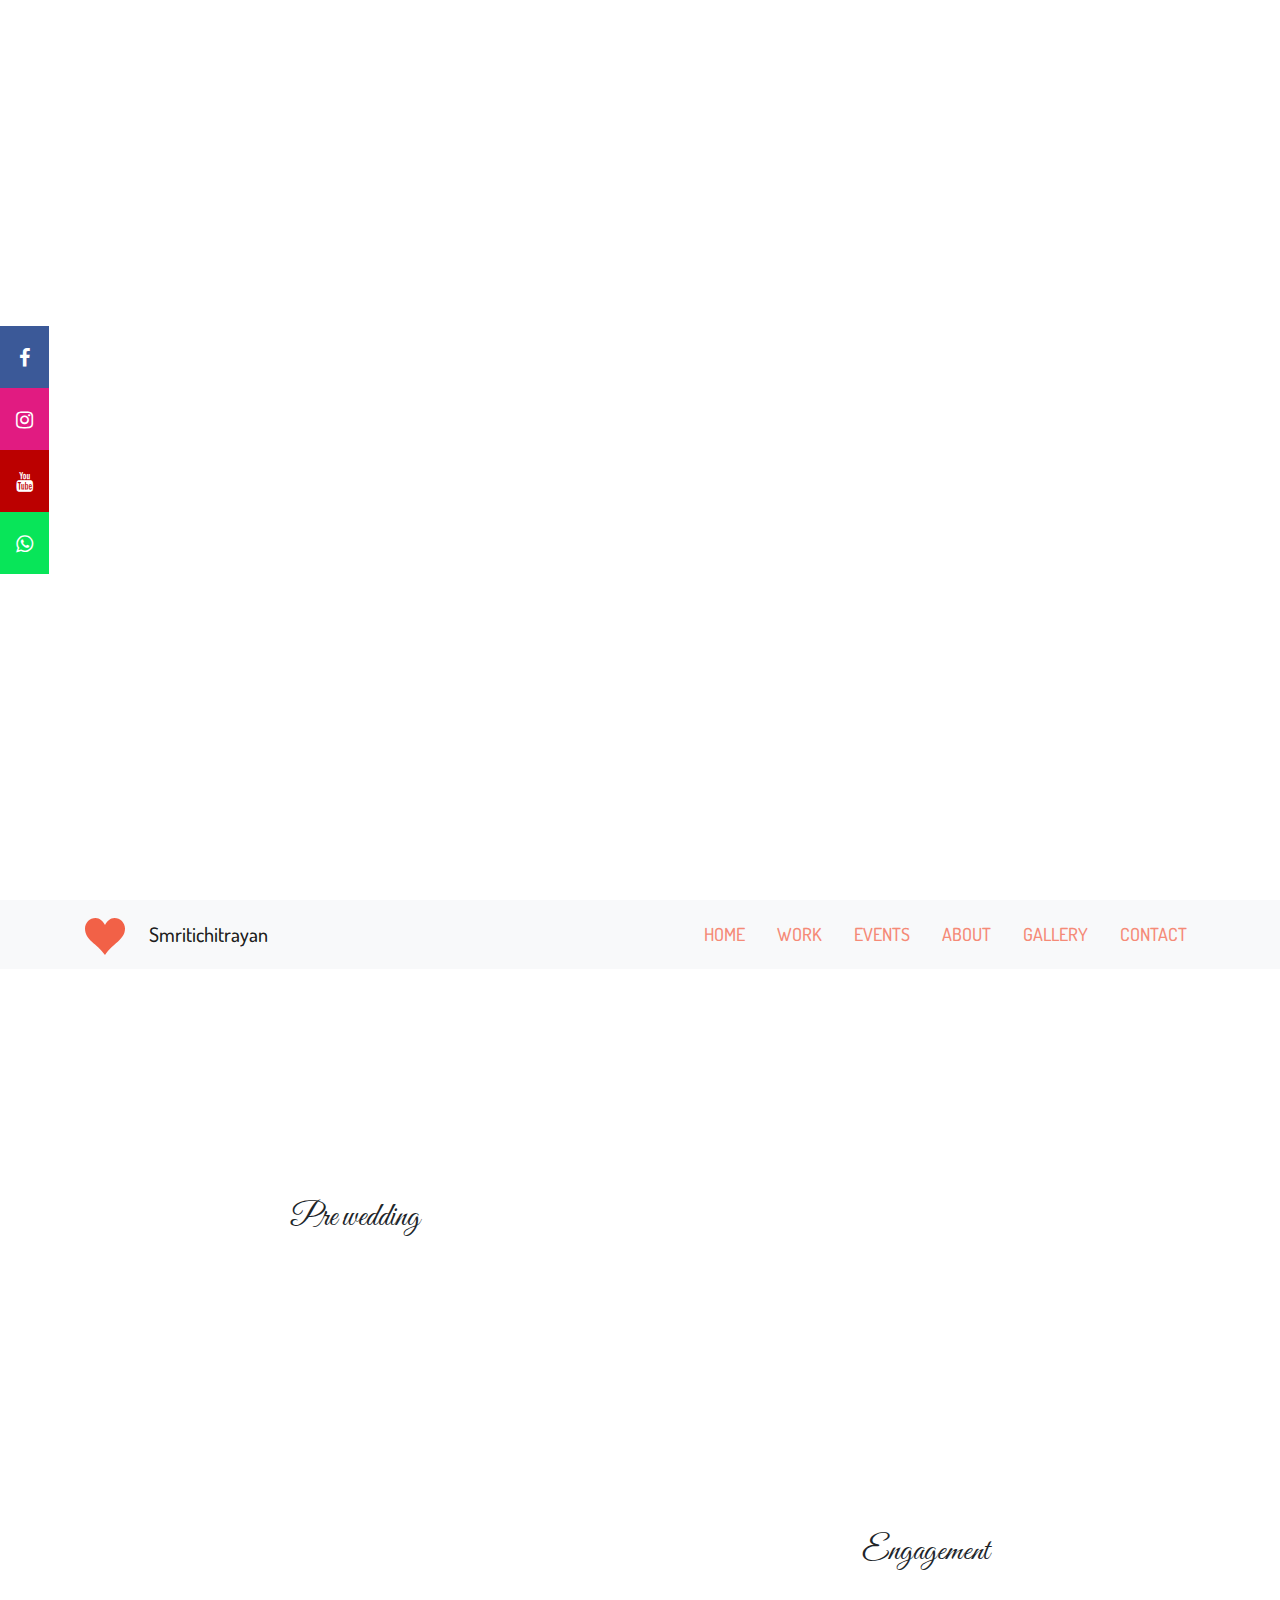
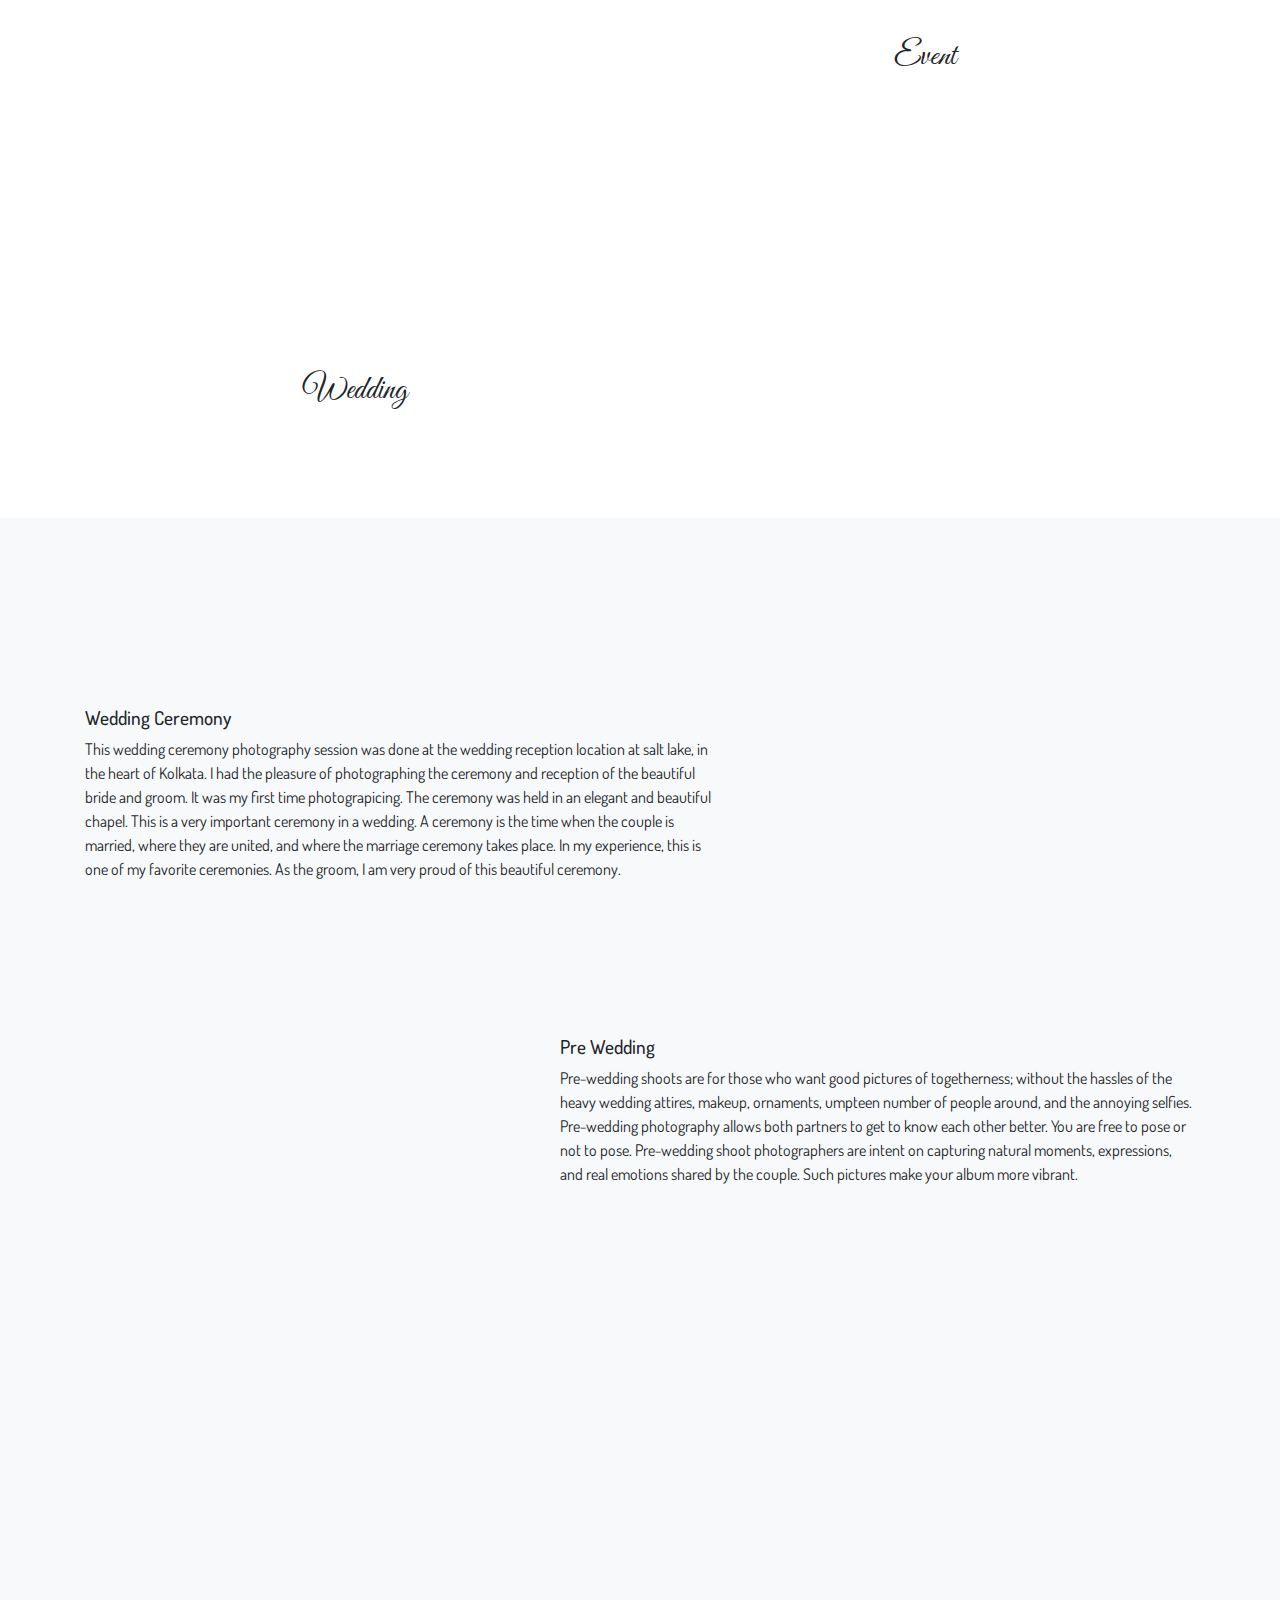
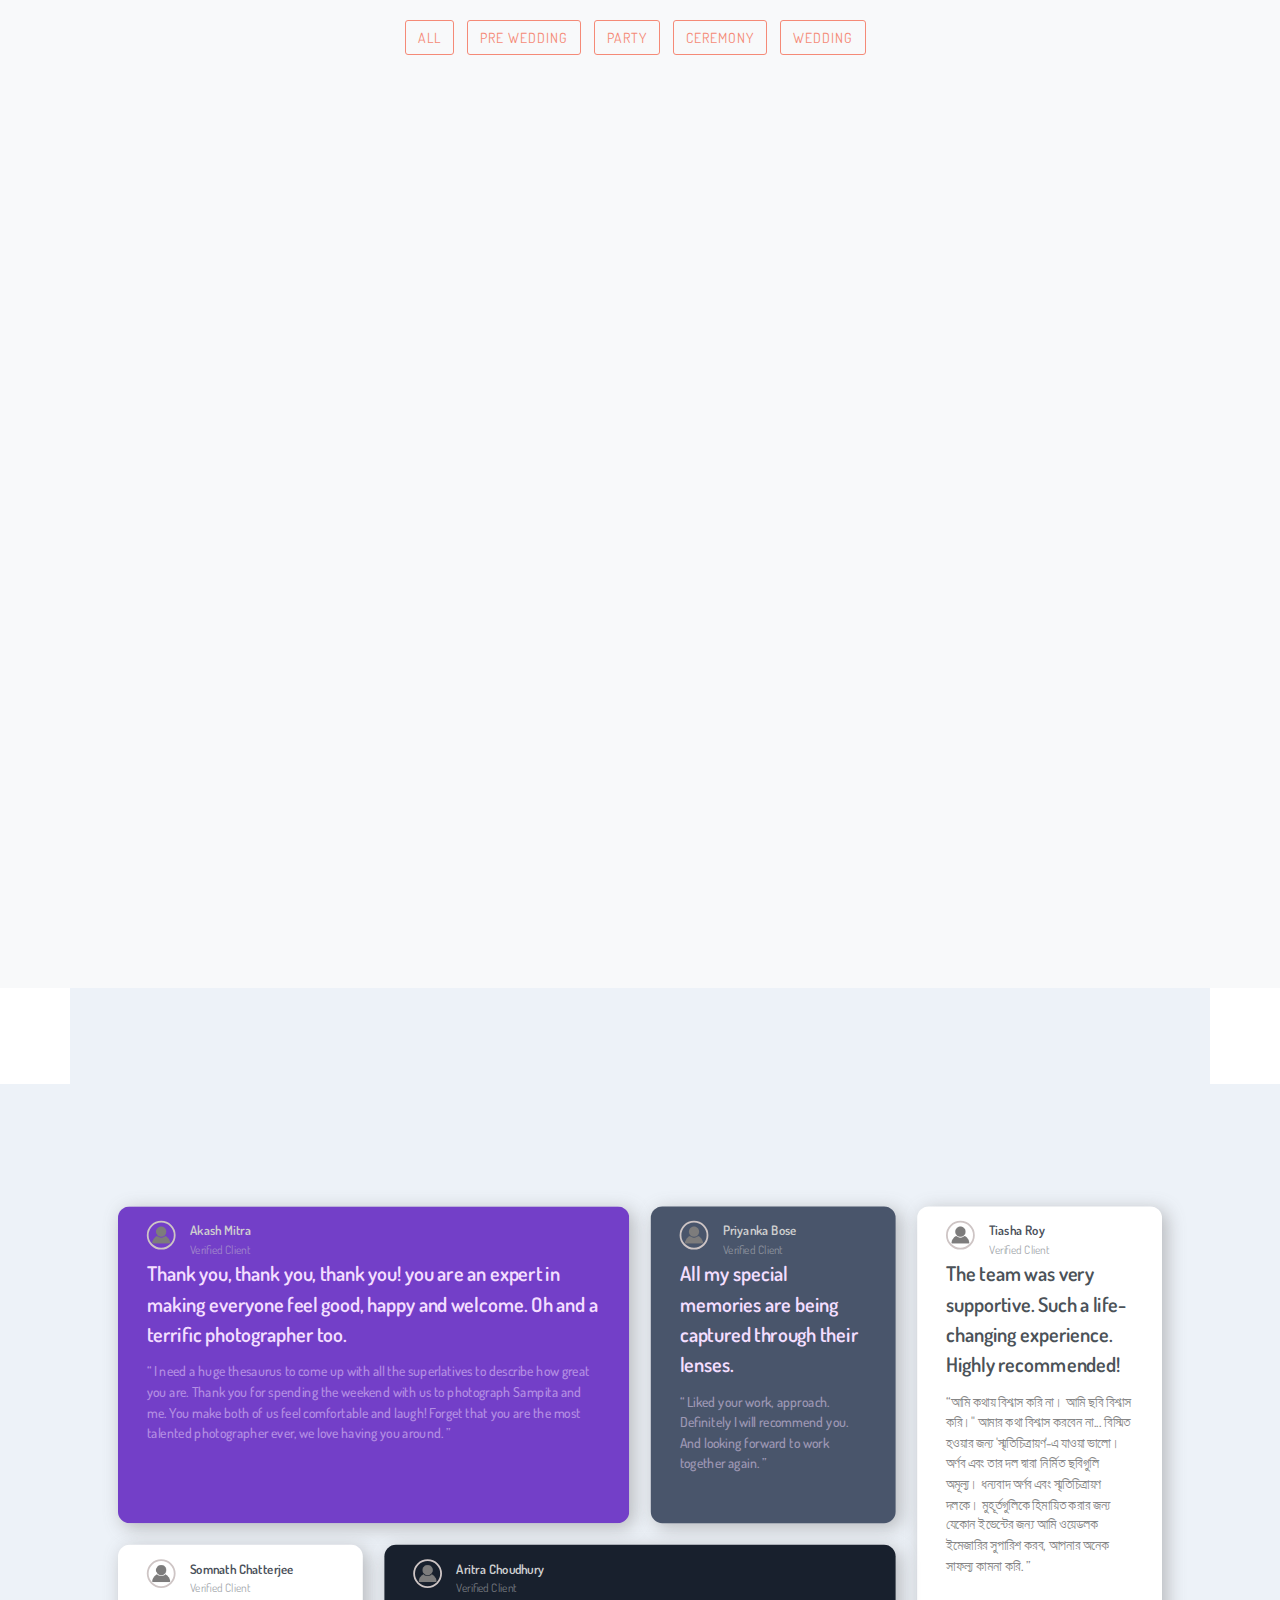
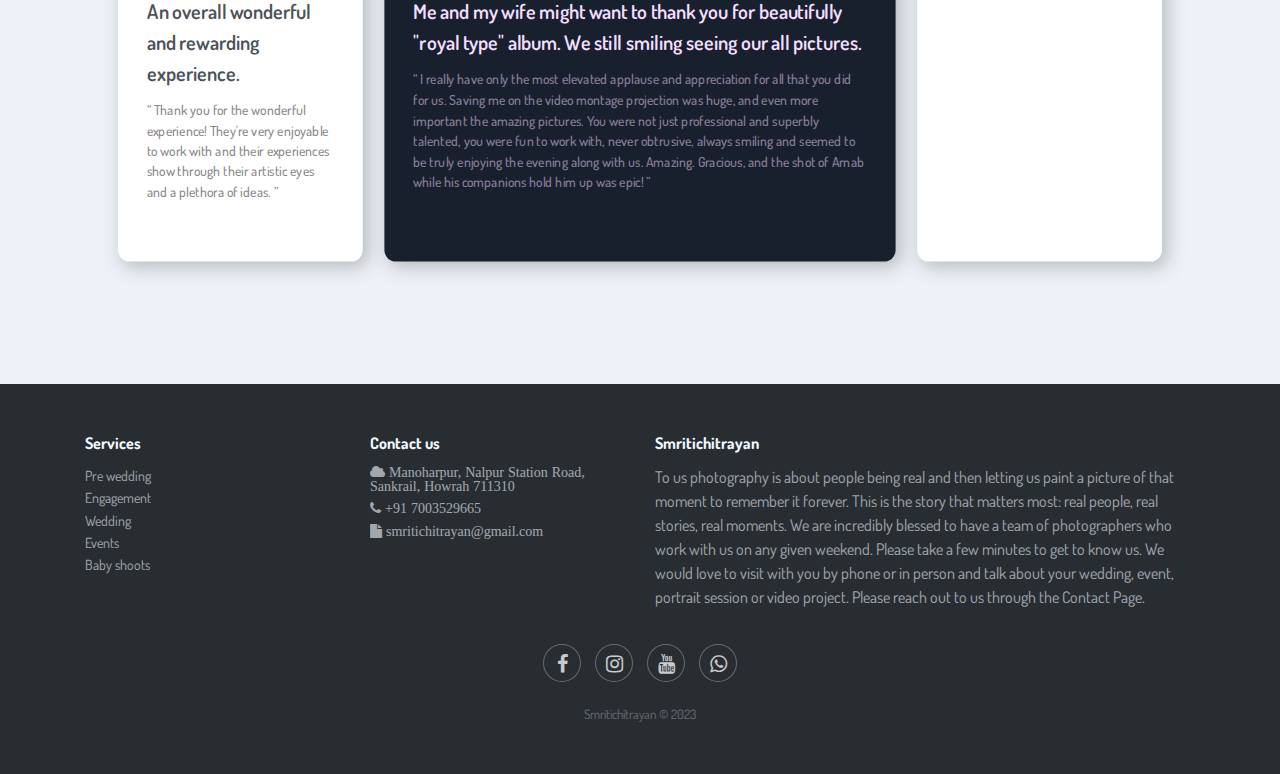
==== index.html @ c51cd0ba "right click off" ====
<!DOCTYPE html>
<html lang="en-US">
  <head>
    <meta charset="UTF-8">
    <meta http-equiv="X-UA-Compatible" content="IE=edge">
    <meta name="viewport" content="width=device-width, initial-scale=1">
    <title>smritichitrayan</title>
    <link rel="preconnect" href="https://fonts.gstatic.com" crossorigin="crossorigin"/>
    <link rel="preload" as="style" href="https://fonts.googleapis.com/css2?family=Dosis:wght@400;500&amp;display=swap"/>
    <link rel="stylesheet" href="https://fonts.googleapis.com/css2?family=Dosis:wght@400;500&amp;display=swap" media="print" onload="this.media='all'"/>
    <noscript>
    <link rel="stylesheet" href="https://fonts.googleapis.com/css2?family=Dosis:wght@400;500&amp;display=swap"/>
    </noscript>
    <link rel="preconnect" href="https://fonts.gstatic.com" crossorigin="crossorigin"/>
    <link rel="preload" as="style" href="https://fonts.googleapis.com/css2?family=Great+Vibes&amp;display=swap"/>
    <link rel="stylesheet" href="https://fonts.googleapis.com/css2?family=Great+Vibes&amp;display=swap" media="print" onload="this.media='all'"/>
    <noscript>
    <link rel="stylesheet" href="https://fonts.googleapis.com/css2?family=Great+Vibes&amp;display=swap"/>
    <link rel="stylesheet" href="https://cdnjs.cloudflare.com/ajax/libs/font-awesome/4.7.0/css/font-awesome.min.css">
    <link rel="stylesheet" type="text/css" href="engine1/style.css" />
    </noscript>
    <link rel="apple-touch-icon" sizes="180x180" href="images/favicon/apple-touch-icon.png">
    <link rel="icon" type="image/png" sizes="32x32" href="images/favicon/favicon-32x32.png">
    <link rel="icon" type="image/png" sizes="16x16" href="images/favicon/favicon-16x16.png">
    <link href="css/bootstrap.min.css?ver=1.1.0" rel="stylesheet">
    <link href="css/font-awesome/css/all.min.css?ver=1.1.0" rel="stylesheet">
    <link href="css/aos.css?ver=1.1.0" rel="stylesheet">
    <link href="css/ekko-lightbox.css?ver=1.1.0" rel="stylesheet">
    <link href="css/main.css?ver=1.1.0" rel="stylesheet">
    <link href="css/tes.css" rel="stylesheet">
    <link rel="stylesheet" href="https://cdnjs.cloudflare.com/ajax/libs/font-awesome/4.7.0/css/font-awesome.min.css">
    <link rel="stylesheet" href="https://cdnjs.cloudflare.com/ajax/libs/font-awesome/4.7.0/css/font-awesome.min.css">
    <link rel="stylesheet" href="https://cdnjs.cloudflare.com/ajax/libs/font-awesome/4.7.0/css/font-awesome.min.css">
    <meta name="viewport" content="width=device-width, initial-scale=1">


    <noscript>
      <style type="text/css">
        [data-aos] {
            opacity: 1 !important;
            transform: translate(0) scale(1) !important;
        }
      </style>
    </noscript>

    <style media="all">
    .mobile-display{display:none}
    .desktop-display{display:block}
    @media (max-width:800px){
    .desktop-display {display:none}
    .mobile-display {display:block}
    }
    </style>
    
  </head>
  <body id="top" onmousedown='return false;' onselectstart='return false;' oncontextmenu='return false;'>
    <header></header>
    <div class="page-content">
      <div class="div">

<!--div class="mobile-display">
  <div class="icon-bar">
    <a href="https://www.facebook.com/profile.php?id=100087882332786" target="_blank" class="facebook"><i class="fa fa-facebook"></i></a> 
    <a href="https://www.instagram.com/smritichitrayan" target="_blank" class="twitter"><i class="fa fa-instagram"></i></a> 
    <a href="https://www.youtube.com/@smritichitrayan" target="_blank" class="youtube"><i class="fa fa-youtube"></i></a> 
    <a href="mailto:smritichitrayan@gmail.com" target="_blank" class="google"><i class="fa fa-google"></i></a> 
    <a href="https://wa.me/message/SYVSXVHJEQIPI1" target="_blank" class="wp"><i class="fa fa-whatsapp"></i></a> 
  </div>
</div-->
<div class="desktop-display">
  <div class="icon-bar">
    <a href="https://www.facebook.com/profile.php?id=100087882332786" target="_blank" class="facebook"><i class="fa fa-facebook"></i></a> 
    <a href="https://www.instagram.com/smritichitrayan" target="_blank" class="twitter"><i class="fa fa-instagram"></i></a> 
    <a href="https://www.youtube.com/@smritichitrayan" target="_blank" class="youtube"><i class="fa fa-youtube"></i></a> 
    <a href="https://wa.me/message/SYVSXVHJEQIPI1" target="_blank" class="wp"><i class="fa fa-whatsapp"></i></a> 
  </div>
</div>

<div class="ww-home-page" id="home">
  <div class="ww-wedding-announcement d-flex align-items-center justify-content-start">
   <!--div class="container ww-announcement-container">
      <p class="ww-couple-name ww-title" data-aos="zoom-in-down" data-aos-delay="300" data-aos-duration="1000">Groom Name & Bride Name</p><img class="img-fluid mt-1" src="photos/2.jpg" alt="Heart" data-aos="zoom-in-down" data-aos-delay="300" data-aos-duration="1000"/>
      <p class="h2 mt-5 ww-title" data-aos="zoom-in-down" data-aos-delay="300" data-aos-duration="1000" data-aos-offset="10">20<sup>th</sup> December, 2022</p>
    </div-->
  </div>
</div>
<div class="ww-nav-bar sticky-top bg-light">
  <nav class="navbar navbar-expand-lg navbar-light">
    <div class="container"><a href="#"><svg class="heart" viewBox="0 0 32 29.6"><path d="M23.6,0c-3.4,0-6.3,2.7-7.6,5.6C14.7,2.7,11.8,0,8.4,0C3.8,0,0,3.8,0,8.4c0,9.4,9.5,11.9,16,21.2c6.1-9.3,16-12.1,16-21.2C32,3.8,28.2,0,23.6,0z"/>
</svg></a>
      <h1 class="h2"><a class="pl-4 navbar-brand" href="#">Smritichitrayan</a></h1>
      <button class="navbar-toggler" type="button" data-toggle="collapse" data-target="#ww-navbarNav" aria-controls="ww-navbarNav" aria-expanded="false" aria-label="Toggle navigation"><span class="navbar-toggler-icon"></span></button>
      <div class="collapse navbar-collapse text-uppercase" id="ww-navbarNav">
        <ul class="navbar-nav ml-auto">
          <li class="nav-item"><a class="nav-link smooth-scroll" href="index.html" style="color:#f58a77;">Home</a></li>
          <li class="nav-item"><a class="nav-link smooth-scroll" href="#couple" style="color:#f58a77;">Work</a></li>
          <li class="nav-item"><a class="nav-link smooth-scroll" href="#events" style="color:#f58a77;">Events</a></li>
          <li class="nav-item"><a class="nav-link smooth-scroll" href="about.html" style="color:#f58a77;">About</a></li>
          <li class="nav-item"><a class="nav-link smooth-scroll" href="#gallery" style="color:#f58a77;">Gallery</a></li>
          <li class="nav-item"><a class="nav-link smooth-scroll" href="#rsvp" style="color:#f58a77;">Contact</a></li>
        </ul>
      </div>
    </div>
  </nav>
</div>
<div class="ww-section" id="couple">
  <div class="container">
    <h2 class="h1 text-center pb-3 ww-title" data-aos="zoom-in-down" data-aos-duration="1000">Glimpse of Work</h2>
    <div class="row text-center">
      <div class="col-md-6">
        <div class="mt-3"><img class="img-fluid" src="images/img (14).jpg" alt="Groom" data-aos="flip-left" data-aos-duration="1000"/>
          <p></p>
          <h3 class="h2 ww-title">Pre wedding</h3>
        </div>
      </div>
      <div class="col-md-6">
        <div class="mt-3"><img class="img-fluid" src="images/img (3).jpg" alt="Bride" data-aos="flip-right" data-aos-duration="1000"/>
          <p></p>
         <h3 class="h2 ww-title">Engagement</h3>
            </div>
      </div>
    </div>
    <div class="row text-center">
      <div class="col-md-6">
        <div class="mt-3"><img class="img-fluid" src="images/img (17).jpg" alt="Groom" data-aos="flip-left" data-aos-duration="1000"/>
          <p></p>
          <h3 class="h2 ww-title">Wedding</h3>
        </div>
      </div>
      <div class="col-md-6">
        <div class="mt-3"><img class="img-fluid" src="images/img (13).jpg" alt="Bride" data-aos="flip-right" data-aos-duration="1000"/>
          <p></p>
         <h3 class="h2 ww-title">Event</h3>
            </div>
      </div>
    </div>
  </div>
</div>
<div class="ww-section bg-light" id="events">
  <div class="container ww-wedding-event">
    <h2 class="h1 text-center pb-3 ww-title" data-aos="zoom-in-down" data-aos-duration="1000">Wedding Events</h2>
    <div class="row">
      <div class="col-md-7 col-sm-12">
        <div class="my-3">
          <div class="h4">Wedding Ceremony</div>
          <p>This wedding ceremony photography session was done at the wedding reception location at salt lake, in the heart of Kolkata. I had the pleasure of photographing the ceremony and reception of the beautiful bride and groom. It was my first time photograpicing.
            The ceremony was held in an elegant and beautiful chapel. This is a very important ceremony in a wedding. A ceremony is the time when the couple is married, where they are united, and where the marriage ceremony takes place. In my experience, this is one of my favorite ceremonies. As the groom, I am very proud of this beautiful ceremony.
          </p>
        </div>
      </div>
      <div class="col-md-5 col-sm-12">
        <div class="my-3"><img class="img-fluid" src="images/img (59).jpg" alt="Wedding Party" data-aos="fade-down-right" data-aos-duration="1000"/></div>
      </div>
    </div>
    <div class="row">
      <div class="col-md-5 col-sm-12">
        <div class="my-3"><img class="img-fluid" src="images/img (36).jpg" alt="Reception" data-aos="fade-up-right" data-aos-duration="1000"/></div>
      </div>
      <div class="col-md-7 col-sm-12">
        <div class="my-3">
          <div class="h4">Pre Wedding</div><p>Pre-wedding shoots are for those who want good pictures of togetherness; without the hassles of the heavy wedding attires, makeup, ornaments, umpteen number of people around, and the annoying selfies. Pre-wedding photography allows both partners to get to know each other better. You are free to pose or not to pose.
             Pre-wedding shoot photographers are intent on capturing natural moments, expressions, and real emotions shared by the couple. Such pictures make your album more vibrant.</p>
        </div>
      </div>
      
    </div>
  </div>
</div>


<div class="ww-section bg-light" id="gallery">
  <div class="ww-photo-gallery">
    <div class="container">
      <h2 class="h1 text-center pb-3 ww-title" data-aos="zoom-in-down" data-aos-duration="1000">Photo Gallery</h2>
      <div class="col-md-12 text-center ww-category-filter mb-4"><a class="btn btn-outline-primary ww-filter-button" href="#" data-filter="all">All</a>
        <a class="btn btn-outline-primary ww-filter-button" href="#" data-filter="vacation">Pre Wedding</a>
        <a class="btn btn-outline-primary ww-filter-button" href="#" data-filter="party">Party</a>
        <a class="btn btn-outline-primary ww-filter-button" href="#" data-filter="ceremony">Ceremony</a>
        <a class="btn btn-outline-primary ww-filter-button" href="#" data-filter="wedding">Wedding</a></div>
      <div class="ww-gallery" data-aos="fade-zoom-in" data-aos-easing="ease-in-back" data-aos-delay="300" data-aos-duration="1000" data-aos-offset="0">
        <div class="card-columns">
          <div class="card" data-groups="[&quot;vacation&quot;,&quot;ceremony&quot;]"><a href="images/img (4).jpg" data-toggle="lightbox" data-gallery="ww-gallery"><img class="img-fluid" src="images/img (4).jpg" alt="Gallery Pic 1"/></a></div>
          <div class="card" data-groups="[&quot;party&quot;,&quot;wedding&quot;]"><a href="images/img (14).jpg" data-toggle="lightbox" data-gallery="ww-gallery"><img class="img-fluid" src="images/img (14).jpg" alt="Gallery Pic 2"/></a></div>
          <div class="card" data-groups="[&quot;vacation&quot;]"><a href="images/img (63).jpg" data-toggle="lightbox" data-gallery="ww-gallery"><img class="img-fluid" src="images/img (63).jpg" alt="Gallery Pic 3"/></a></div>
          <div class="card" data-groups="[&quot;wedding&quot;,&quot;party&quot;]"><a href="images/img (24).jpg" data-toggle="lightbox" data-gallery="ww-gallery"><img class="img-fluid" src="images/img (24).jpg" alt="Gallery Pic 8"/></a></div>
          <div class="card" data-groups="[&quot;party&quot;,&quot;vacation&quot;]"><a href="images/img (51).jpg" data-toggle="lightbox" data-gallery="ww-gallery"><img class="img-fluid" src="images/img (51).jpg" alt="Gallery Pic 4"/></a></div>
          <div class="card" data-groups="[&quot;vacation&quot;]"><a href="images/img (7).jpg" data-toggle="lightbox" data-gallery="ww-gallery"><img class="img-fluid" src="images/img (7).jpg" alt="Gallery Pic 5"/></a></div>
          <div class="card" data-groups="[&quot;wedding&quot;,&quot;ceremony&quot;,&quot;party&quot;]"><a href="images/img (48).jpg" data-toggle="lightbox" data-gallery="ww-gallery"><img class="img-fluid" src="images/img (48).jpg" alt="Gallery Pic 6"/></a></div>
          <div class="card" data-groups="[&quot;vacation&quot;]"><a href="images/img (10).jpg" data-toggle="lightbox" data-gallery="ww-gallery"><img class="img-fluid" src="images/img (10).jpg" alt="Gallery Pic 7"/></a></div>
          <div class="card" data-groups="[&quot;wedding&quot;,&quot;party&quot;]"><a href="images/img (12).jpg" data-toggle="lightbox" data-gallery="ww-gallery"><img class="img-fluid" src="images/img (12).jpg" alt="Gallery Pic 8"/></a></div>
        </div>
      </div>
    </div>
  </div>
</div>

<div" style="color: #EDF2F8;" class="ww-footer bg-light">
  <div style="background-color: #EDF2F8;" style="width: 100%;"class="container text-center py-4">
    <p class="my-0">&copy; Wonderful Wedding. All rights reserved.</p>
    <p  class="mb-0">Design - <a class="credit"  href="https://templateflip.com" target="_blank">TemplateFlip</a></p>
  </div>
</div>

<div>
  <div class="outerdiv">
    <div class="innerdiv">
      <!-- div1 -->
      <div class="div1 eachdiv">
        <div class="userdetails">
          <div class="imgbox">
            <img src="images/profile-icon.png" alt="">
          </div>
          <div class="detbox">
            <p class="name">Akash Mitra</p>
            <p class="designation">Verified Client</p>
          </div>
        </div>
        <div class="review">
          <h4>Thank you, thank you, thank you!  you are an expert in making everyone feel good, happy and welcome. Oh and a terrific photographer too.</h4>
        <p>“ I need a huge thesaurus to come up with all the superlatives to describe how great you are. Thank you for spending the weekend with us to photograph Sampita and me. 
          You make both of us feel comfortable and laugh! Forget that you are the most talented photographer ever, we love having you around.  ”</p>
        </div>
      </div>
      <!-- div2 -->
      <div class="div2 eachdiv">
        <div class="userdetails">
          <div class="imgbox">
            <img src="images/profile-icon.png" alt="">
          </div>
          <div class="detbox">
            <p class="name">Priyanka Bose</p>
            <p class="designation">Verified Client</p>
          </div>
        </div>
        <div class="review">
          <h4>All my special memories are being captured through their lenses.</h4>
        <p>“  Liked your work, approach. Definitely I will recommend you. And looking forward to work together again. ”</p>
        </div>
      </div>
      <!-- div3 -->
      <div class="div3 eachdiv">
        <div class="userdetails">
          <div class="imgbox">
            <img src="images/profile-icon.png" alt="">
          </div>
          <div class="detbox">
            <p class="name dark">Tiasha Roy</p>
            <p class="designation dark">Verified Client</p>
          </div>
        </div>
        <div class="review dark">
          <h4>The team was very supportive. Such a life-changing experience. Highly recommended!</h4>
          <p>“আমি কথায় বিশ্বাস করি না। আমি ছবি বিশ্বাস করি।" আমার কথা বিশ্বাস করবেন না... বিস্মিত হওয়ার জন্য 'স্মৃতিচিত্রায়ণ'-এ যাওয়া ভালো। অর্ণব এবং তার দল দ্বারা নির্মিত ছবিগুলি অমূল্য। 
            ধন্যবাদ অর্ণব এবং স্মৃতিচিত্রায়ণ দলকে। মুহূর্তগুলিকে হিমায়িত করার জন্য যেকোন ইভেন্টের জন্য আমি ওয়েডলক ইমেজারির সুপারিশ করব, আপনার অনেক সাফল্য কামনা করি. ”</p>
        </div>
      </div>
      <!-- div4 -->
      <div class="div4 eachdiv">
        <div class="userdetails">
          <div class="imgbox">
            <img src="images/profile-icon.png" alt="">
          </div>
          <div class="detbox">
            <p class="name dark">Somnath Chatterjee</p>
            <p class="designation dark">Verified Client</p>
          </div>
        </div>
        <div class="review dark">
          <h4>An overall wonderful and rewarding experience.</h4>
        <p>“ Thank you for the wonderful experience! They're very enjoyable to work with and their experiences show through their artistic eyes and a plethora of ideas. ”</p>
        </div>
      </div>
      <!-- div5 -->
      <div class="div5 eachdiv">
        <div class="userdetails">
          <div class="imgbox">
            <img src="images/profile-icon.png" alt="">
          </div>
          <div class="detbox">
            <p class="name">Aritra Choudhury</p>
            <p class="designation">Verified Client</p>
          </div>
        </div>
        <div class="review">
          <h4>Me and my wife might want to thank you for beautifully "royal type" album. We still smiling seeing our all pictures.</h4>
        <p>“ I really have only the most elevated applause and appreciation for all that you did for us. 
          Saving me on the video montage projection was huge, and even more important the amazing pictures. You were not just professional and superbly talented,
           you were fun to work with, never obtrusive, always smiling and seemed to be truly enjoying the evening along with us. 
           Amazing. Gracious, and the shot of Arnab while his companions hold him up was epic!  ”</p>
        </div>
      </div>
    </div>
  </div>
</div>

 <div class="footer-dark" id="rsvp">
  <footer>
      <div class="container">
          <div class="row">
              <div class="col-sm-6 col-md-3 item">
                  <h3>Services</h3>
                  <ul>
                      <li><a href="#">Pre wedding</a></li>
                      <li><a href="#">Engagement</a></li>
                      <li><a href="#">Wedding</a></li>
                      <li><a href="#">Events</a></li>
                      <li><a href="#">Baby shoots</a></li>
                  </ul>
              </div>
              <div class="col-sm-6 col-md-3 item">
                <h3>Contact us</h3>
                <ul>
                  <li><a class="fa fa-cloud">  Manoharpur, Nalpur Station Road, Sankrail, Howrah 711310</a></li>
                  <li><a class="fa fa-phone">  +91 7003529665</a></li>
                  <li><a class="fa fa-file">   smritichitrayan@gmail.com</a></li>
              </ul>
            </div>
              <div class="col-md-6 item text">
                  <h3>Smritichitrayan</h3>
                  <p>To us photography is about people being real and then letting us paint a picture of that moment to remember it forever. This is the story that matters most: real people, real stories, real moments. We are incredibly blessed to have a team of photographers who work with us on any given weekend. Please take a few minutes to get to know us. We would love to visit with you by phone or in person and talk about your wedding, event, portrait session or video project. Please reach out to us through the Contact Page.

                  </p>
              </div>
              <div class="col item social"><a href="https://www.facebook.com/profile.php?id=100087882332786" target="_blank"><i class="fa fa-facebook"></i></a><a href="https://www.instagram.com/smritichitrayan" target="_blank"><i class="fa fa-instagram"></i></a><a href="https://www.youtube.com/@smritichitrayan"  target="_blank"><i class="fa fa-youtube"></i></a><a href="https://wa.me/message/SYVSXVHJEQIPI1"  target="_blank"><i class="fa fa-whatsapp"></i></a></div>
          </div>
          <p class="copyright">Smritichitrayan © 2023</p>
      </div>
  </footer>
</div>
</div>
    </div>
    <footer></footer>
    <script src="scripts/jquery.min.js?ver=1.1.0"></script>
    <script src="scripts/bootstrap.bundle.min.js?ver=1.1.0"></script>
    <script src="scripts/aos.js?ver=1.1.0"></script>
    <script src="scripts/ekko-lightbox.min.js?ver=1.1.0"></script>
    <script src="scripts/main.js?ver=1.1.0"></script>
    <script type="text/javascript" src="engine1/jquery.js"></script>
      
  </body>
</html>
---- css/main.css ----
body {
  font-family: "Dosis", sans-serif; 
  overflow: auto;}

  .icon-bar {
    position: fixed;
    top: 50%;
    -webkit-transform: translateY(-50%);
    -ms-transform: translateY(-50%);
    transform: translateY(-50%);
  }

  
  
  .icon-bar a {
    display: block;
    text-align: center;
    padding: 16px;
    transition: all 0.3s ease;
    color: white;
    font-size: 20px;
  }
  
  .icon-bar a:hover {
    background-color: #000;
  }
  
  .facebook {
    background: #3B5998;
    color: white;
  }
  
  .twitter {
    background: #e11b81;
    color: white;
  }
  
  .google {
    background: #dd4b39;
    color: white;
  }
  
  .linkedin {
    background: #007bb5;
    color: white;
  }
  
  .youtube {
    background: #bb0000;
    color: white;
  }
  
  .wp {
    background: #08e559;
    color: white;
  }
  
  .location {
    background: #3B5998;
    color: white;
  }

  .content {
    margin-left: 75px;
    font-size: 30px;
  }
  
  * {
    box-sizing: border-box;
  }
  
  /* Position the image container (needed to position the left and right arrows) */
  .container {
    position: relative;
  }
  
  /* Hide the images by default */
  .mySlides {
    display: none;
  }
  
  /* Add a pointer when hovering over the thumbnail images */
  .cursor {
    cursor: pointer;
  }
  
  /* Next & previous buttons */
  .prev,
  .next {
    cursor: pointer;
    position: absolute;
    top: 40%;
    width: 10000px;
    padding: 16px;
    margin-top: -50px;
    color: white;
    font-weight: bold;
    font-size: 20px;
    border-radius: 0 3px 3px 0;
    user-select: none;
    -webkit-user-select: none;
  }
  
  /* Position the "next button" to the right */
  .next {
    right: 0;
    border-radius: 3px 0 0 3px;
  }
  
  /* On hover, add a black background color with a little bit see-through */
  .prev:hover,
  .next:hover {
    background-color: rgba(0, 0, 0, 0.8);
  }
  
  /* Number text (1/3 etc) */
  .numbertext {
    color: #f2f2f2;
    font-size: 12px;
    padding: 8px 12px;
    position: absolute;
    top: 0;
  }
  
  /* Container for image text */
  .caption-container {
    text-align: center;
    background-color: #222;
    padding: 2px 16px;
    color: white;
  }
  
  .row:after {
    content: "";
    display: table;
    clear: both;
  }
  
  /* Six columns side by side */
  .column {
    float: left;
    width: 16.66%;
  }
  
  /* Add a transparency effect for thumnbail images */
  .demo {
    opacity: 0.6;
  }
  
  .active,
  .demo:hover {
    opacity: 1;
  }
/*About*/
  .about{
    font-family: 'Great Vibes';
  }
  .about-section {
    font-family: "Dosis", sans-serif; 
    padding: 50px;
    text-align: center;
    background-color: #f26147;
    color: white;
  }

/*FAQ*/
.faq{
  font-family: 'Great Vibes';
}
.text-secondary {
  font-family: "Dosis", sans-serif; 
  color:  #f26147;
}

.h4,
h4 {
  font-size: 1.2rem;
}

h2 {
  color:  #f38a78;
}

.fa,
.fas {
  font-weight: 400;
  font-size: 1.2rem;
  font-style: normal;
}

.right-0 {
  right: 0;
}

.top-0 {
  top: 0;
}

.h-100 {
  height: 100%;
}

a.text-secondary:focus,
a.text-secondary:hover {
  text-decoration: none;
  color: #22343e;
}

#accordion .fa-plus {
  transition: -webkit-transform 0.25s ease-in-out;
  transition: transform 0.25s ease-in-out;
  transition: transform 0.25s ease-in-out, -webkit-transform 0.25s ease-in-out;
}

#accordion a[aria-expanded=true] .fa-plus {
  -webkit-transform: rotate(45deg);
  transform: rotate(45deg);
}

/* Home Page Style */
.ww-home-page {
  background: url("../images/img\ \(11\).jpg") no-repeat center center;
  background-size: cover;
  background-position: 70%;
  height: 100vh;
  min-height: 480px;
  max-height: 1080px; }
  .ww-home-page .ww-wedding-announcement {
    width: 100%;
    max-width: 1600px;
    margin: 0 auto;
    height: 100%;
    color: #fff;
    text-shadow: 1px 1px 1px rgba(0, 0, 0, 0.4);
    letter-spacing: 2px; }
    .ww-home-page .ww-wedding-announcement .ww-announcement-container {
      max-width: 600px;
      text-align: center;
      margin-left: 0;
      z-index: 999; }
    .ww-home-page .ww-wedding-announcement img {
      max-height: 350px;
      width: auto; }
      @media (max-width: 480px) {
        .ww-home-page .ww-wedding-announcement img {
          max-height: 250px;
          width: auto; } }
    .ww-home-page .ww-wedding-announcement .ww-couple-name {
      font-size: 70px; }
      @media (max-width: 576px) {
        .ww-home-page .ww-wedding-announcement .ww-couple-name {
          font-size: 50px; } }

.ww-home-page:before {
  content: "";
  width: 100%;
  height: 100%;
  height: 100vh;
  min-height: 480px;
  max-height: 1080px;
  position: absolute;
  left: 0;
  top: 0; }

/* Nav Bar Style */
.ww-nav-bar .heart {
  fill: #f26147;
  position: relative;
  top: 2px;
  width: 40px;
  -webkit-animation: pulse 1s ease infinite;
          animation: pulse 1s ease infinite; }

@-webkit-keyframes pulse {
  0% {
    transform: scale(1); }
  50% {
    transform: scale(1.3); }
  100% {
    transform: scale(1); } }

@keyframes pulse {
  0% {
    transform: scale(1); }
  50% {
    transform: scale(1.3); }
  100% {
    transform: scale(1); } }

.ww-nav-bar .nav-item {
  font-size: 18px;
  padding: 5px 0 5px 16px;
  font-weight: 500; }

/* Wedding Event Style */
.ww-wedding-event ul {
  list-style: none;
  padding-left: 0; }

/* Couple Friends Style  */
.ww-couple-friends .carousel {
  padding: 40px 0; }

.ww-couple-friends .carousel-indicators {
  bottom: 0px; }
  .ww-couple-friends .carousel-indicators li {
    background-color: #6c757d; }
  .ww-couple-friends .carousel-indicators .active {
    background-color: #f58a77; }

/* Photo Gallery Style */
.ww-photo-gallery .ww-category-filter a {
  display: inline-block;
  margin: 0 10px 6px 0;
  font-size: 14px;
  text-transform: uppercase;
  letter-spacing: 1px;
  border-radius: 3px; }

.ww-photo-gallery .ww-gallery {
  min-height: 500px; }

.ww-photo-gallery .card-columns .card {
  border: none;
  margin-bottom: 15px;
  border-radius: none; }

@media (max-width: 992px) {
  .ww-photo-gallery .card-columns {
    -moz-column-count: 2;
         column-count: 2; } }

@media (max-width: 576px) {
  .ww-photo-gallery .card-columns {
    -moz-column-count: 1;
         column-count: 1; } }

/* RSVP Style */
.ww-rsvp-detail {
  background: url("../images/img\ \(33\).jpg") no-repeat center center;
  background-size: cover;
  min-height: 500px;
  position: relative; }
  .ww-rsvp-detail .ww-rsvp-form {
    padding-left: 20%; }
    @media (max-width: 768px) {
      .ww-rsvp-detail .ww-rsvp-form {
        padding-left: 10%; } }
    @media (max-width: 576px) {
      .ww-rsvp-detail .ww-rsvp-form {
        padding-left: 0%; } }
    .ww-rsvp-detail .ww-rsvp-form .form-control {
      background-color: rgba(222, 222, 222, 0.2);
      color: #fff;
      border: 1px solid rgba(255, 255, 255, 0.6); }
    .ww-rsvp-detail .ww-rsvp-form .form-control::-moz-placeholder {
      color: #dedede; }
    .ww-rsvp-detail .ww-rsvp-form .form-control:-ms-input-placeholder {
      color: #dedede; }
    .ww-rsvp-detail .ww-rsvp-form .form-control::placeholder {
      color: #dedede; }
    .ww-rsvp-detail .ww-rsvp-form select.form-control option {
      background: rgba(0, 0, 0, 0.3);
      color: #fff; }
    .ww-rsvp-detail .ww-rsvp-form .btn-submit {
      background-color: rgba(245, 138, 119, 0.8);
      padding: 0.45rem 1.5rem;
      border: 0; }

.ww-rsvp-detail:before {
  content: "";
  background-color: rgba(0, 0, 0, 0.3);
  width: 100%;
  height: 100%;
  position: absolute;
  left: 0;
  top: 0; }

/* Footer Style */
.ww-footer a.credit {
  color: inherit;
  border-bottom: 1px dashed;
  text-decoration: none;
  cursor: pointer; }

/* Common Style */
.ww-title {
  font-family: "Great Vibes", cursive; }

.ww-section {
  padding: 100px 0; }

.btn-primary {
  color: #fff; }

.btn-outline-primary:hover {
  color: #fff; }

/*Footer*/

.footer-dark {
  font-family: "Dosis", sans-serif; 
  padding:50px 0;
  color:#f0f9ff;
  background-color:#282d32;
}

.footer-dark h3 {
  margin-top:0;
  margin-bottom:12px;
  font-weight:bold;
  font-size:16px;
}

.footer-dark ul {
  padding:0;
  list-style:none;
  line-height:1.6;
  font-size:14px;
  margin-bottom:0;
}

.footer-dark ul a {
  color:inherit;
  text-decoration:none;
  opacity:0.6;
}

.footer-dark ul a:hover {
  opacity:0.8;
}

@media (max-width:767px) {
  .footer-dark .item:not(.social) {
    text-align:center;
    padding-bottom:20px;
  }
}

.footer-dark .item.text {
  margin-bottom:36px;
}

@media (max-width:767px) {
  .footer-dark .item.text {
    margin-bottom:0;
  }
}

.footer-dark .item.text p {
  opacity:0.6;
  margin-bottom:0;
}

.footer-dark .item.social {
  text-align:center;
}

@media (max-width:991px) {
  .footer-dark .item.social {
    text-align:center;
    margin-top:20px;
  }
}

.footer-dark .item.social > a {
  font-size:20px;
  width:36px;
  height:36px;
  line-height:36px;
  display:inline-block;
  text-align:center;
  border-radius:50%;
  box-shadow:0 0 0 1px rgba(255,255,255,0.4);
  margin:0 8px;
  color:#fff;
  opacity:0.75;
}

.footer-dark .item.social > a:hover {
  opacity:0.9;
}

.footer-dark .copyright {
  text-align:center;
  padding-top:24px;
  opacity:0.3;
  font-size:13px;
  margin-bottom:0;
}
---- css/tes.css ----
@import url('https://fonts.googleapis.com/css2?family=Barlow+Semi+Condensed:wght@500;600&display=swap');
body{
	margin: 0;
	padding: 0;
	box-sizing: border-box;
	font-family:"Dosis", sans-serif; 
}


.outerdiv
{
	width: 100%;
    min-height: 100vh;
    background: #EDF2F8;
    display: flex;
    align-items: center;
    justify-content: center;
}
.innerdiv
{
	transform: scale(0.9);
	margin: 1rem;
	display: grid;
	grid-gap: 1.5rem;
	grid-template-rows: repeat(2,22rem);
	grid-template-columns: repeat(4,17rem);
}
.eachdiv
{
	padding: 1rem 2rem;
    border-radius: 0.8rem;
    box-shadow: 5px 5px 20px #6d6b6b6b;
    color: white;
}
.div1
{
	background: #733FC8;
    grid-column: 1/3;
    grid-row: 1/2;
    background-image: url(https://raw.githubusercontent.com/RahulSahOfficial/testimonials_grid_section/5532c958b7d3c9b910a216b198fdd21c73112d84/images/bg-pattern-quotation.svg);
    background-repeat: no-repeat;
    background-position-x: 25rem;
}
.div2
{
	background:#49556B;
    grid-column: 3/4;
    grid-row: 1/2;
}
.div3
{
	background: white;
    grid-column: 4/5;
    grid-row: 1/3;
    color: black;
}
.div4
{
	background: white;
	grid-column: 1/2;
    grid-row: 2/3;
    color: black;
}
.div5
{
	background: #18202D;
	grid-column: 2/4;
    grid-row: 2/3;
}
.userdetails
{
	display: flex;
}
.imgbox
{
	margin-right: 1rem;
}
.imgbox img
{
	border-radius: 50%;
	width: 2rem;
	border: 2px solid #cec5c5;
}
.detbox
{
	display: flex;
    flex-direction: column;
    justify-content: center;
}
.detbox p
{
	margin: 0;
}
.detbox .name
{
	color: hsl(0, 0%, 81%);
    font-size: 0.9rem;
    margin-bottom: 0.1rem;
    font-weight: 600;
}
.detbox .name.dark
{
	color: #49505A;
}
.detbox .designation
{
	color: hsl(0, 0%, 81%);
    opacity: 50%;
    font-size: 0.8rem;
}
.detbox .designation.dark
{
	color: #49505A;
}
.review h4
{
	font-size: 1.4rem;
	color: #F3DEFF;
    font-weight: 600;
    line-height: 1.5;
    margin-bottom: 0.8rem;
}
.review.dark h4{
	color:#4B5258;
}
.review p
{
	font-size: 0.95rem;
    color: #F3DEFF;
    font-weight: 500;
    opacity: 50%;
    line-height: 1.5;
}
.review.dark p{
	color: #0e0e0e;
}
.attribution
{
	font-size: 1rem;
    line-height: 1.5;
    position: fixed;
    bottom: 1rem;
    right: 1rem;
    text-align: right;
}
.attribution a
{
	text-decoration: none;
}

@media only screen and (max-width: 1000px)
{
	.innerdiv
	{
		transform: scale(0.7);
	}
}
@media only screen and (max-width: 800px)
{
	.innerdiv
	{
		transform: scale(0.6);
	}
}
@media only screen and (max-width: 600px)
{
	.div1 {
		background-position-x: 10rem;
	}
	.innerdiv
	{
		display: flex; 
		flex-direction: column;
		transform: scale(1);
		margin: 2rem;
		margin-bottom: 5rem;
	}
	.attribution
	{
		position: relative;
	}
}
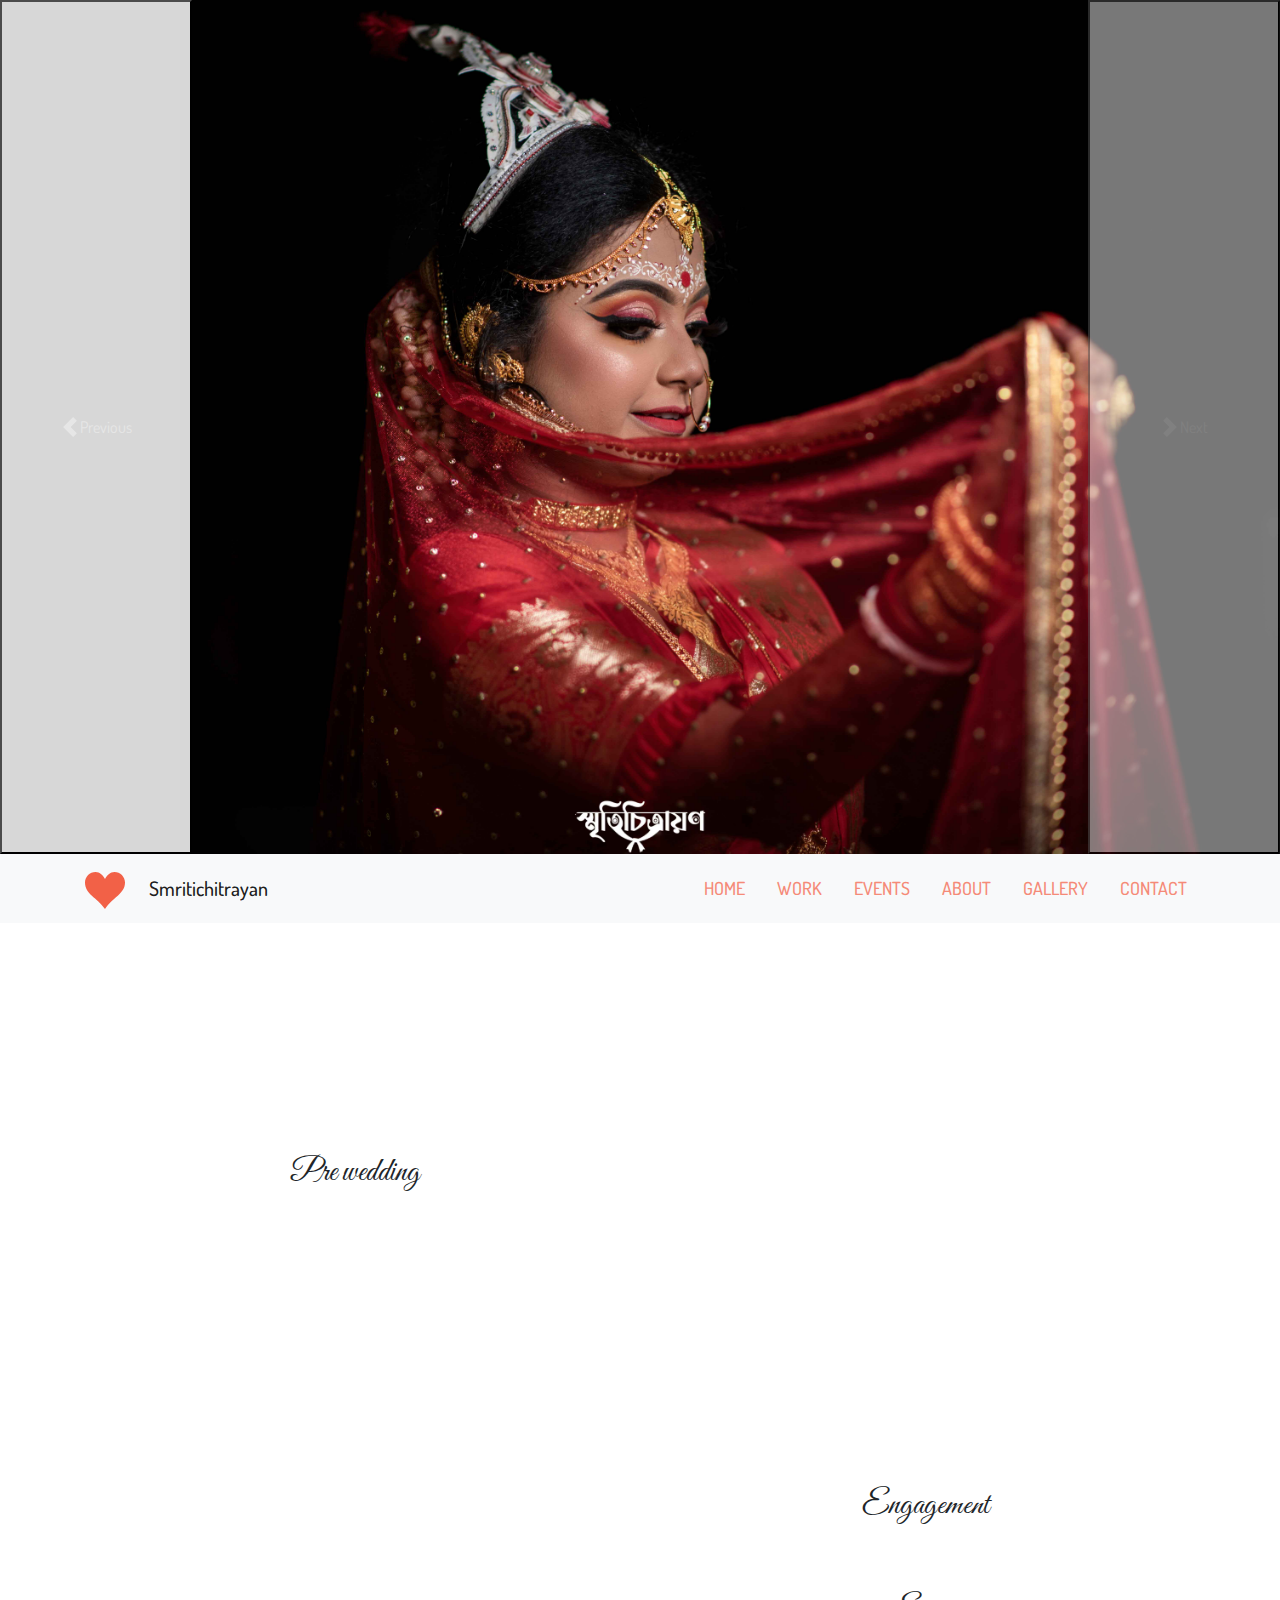
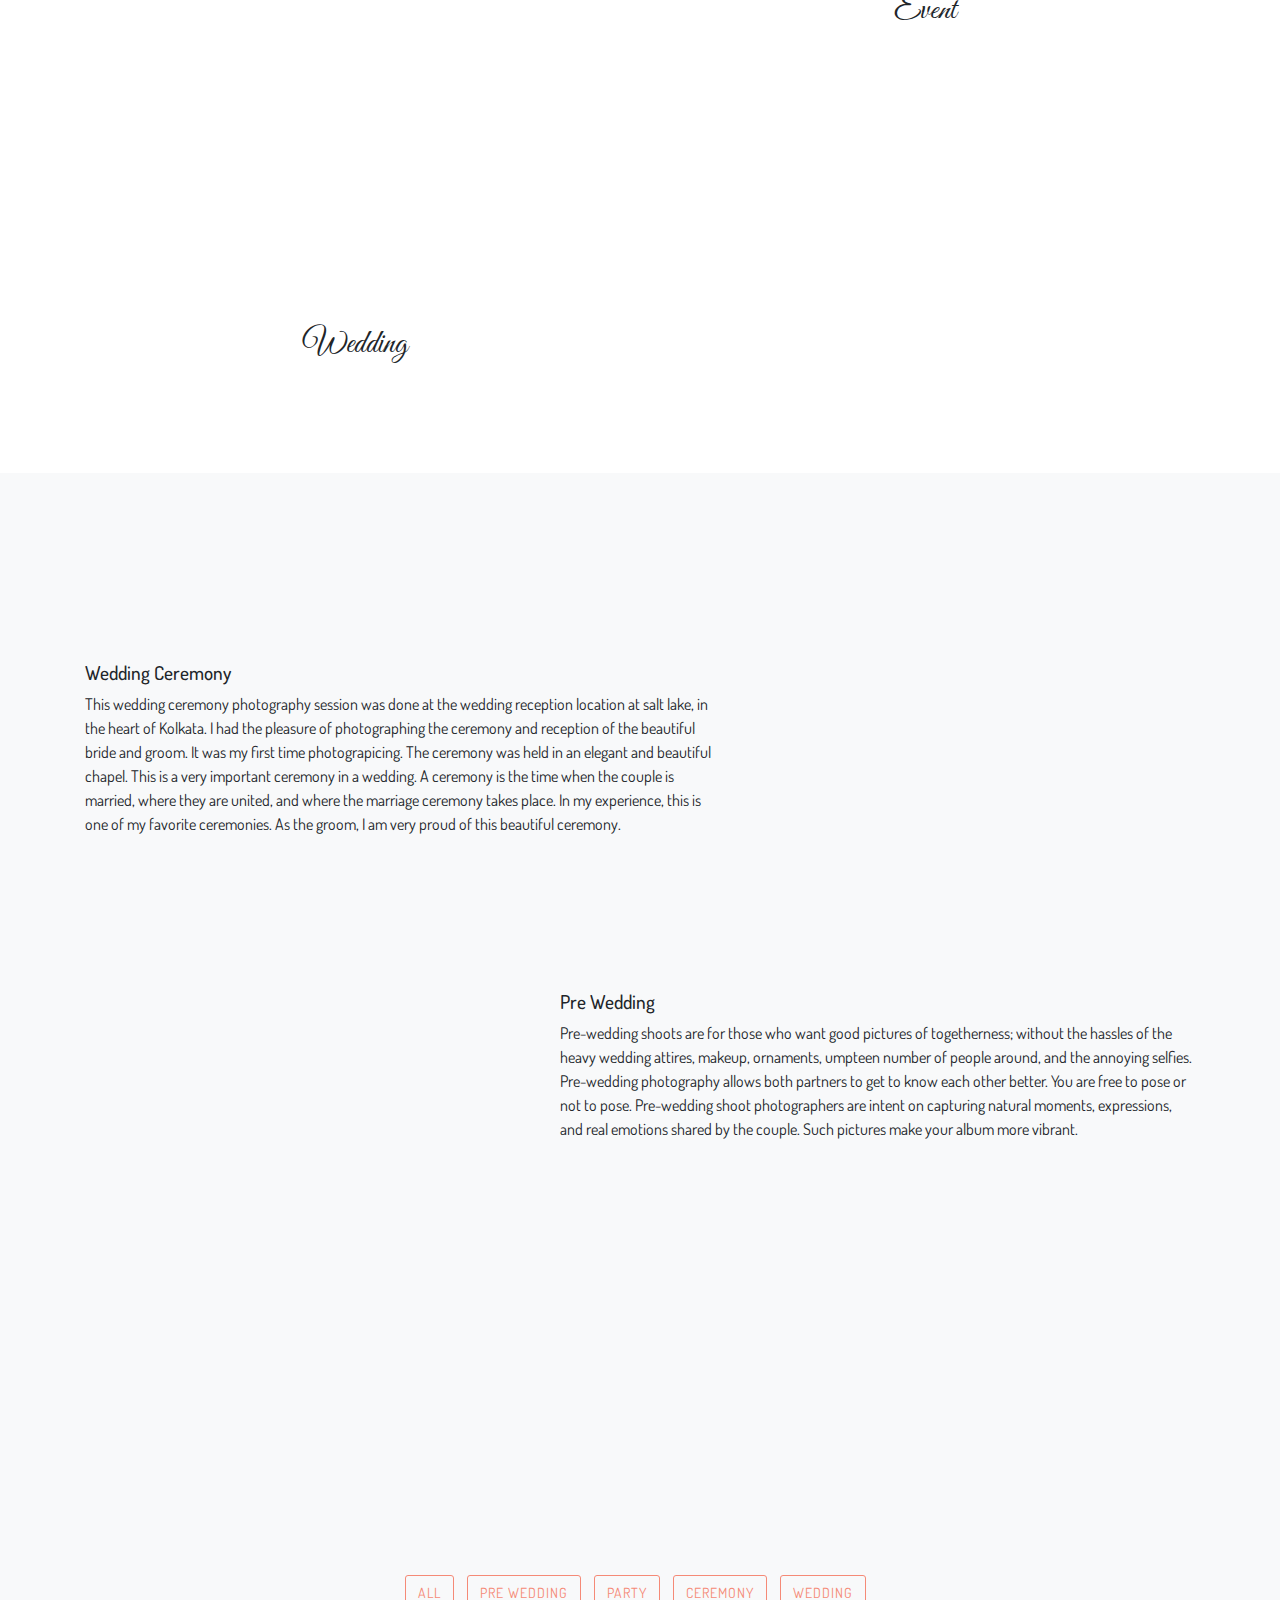
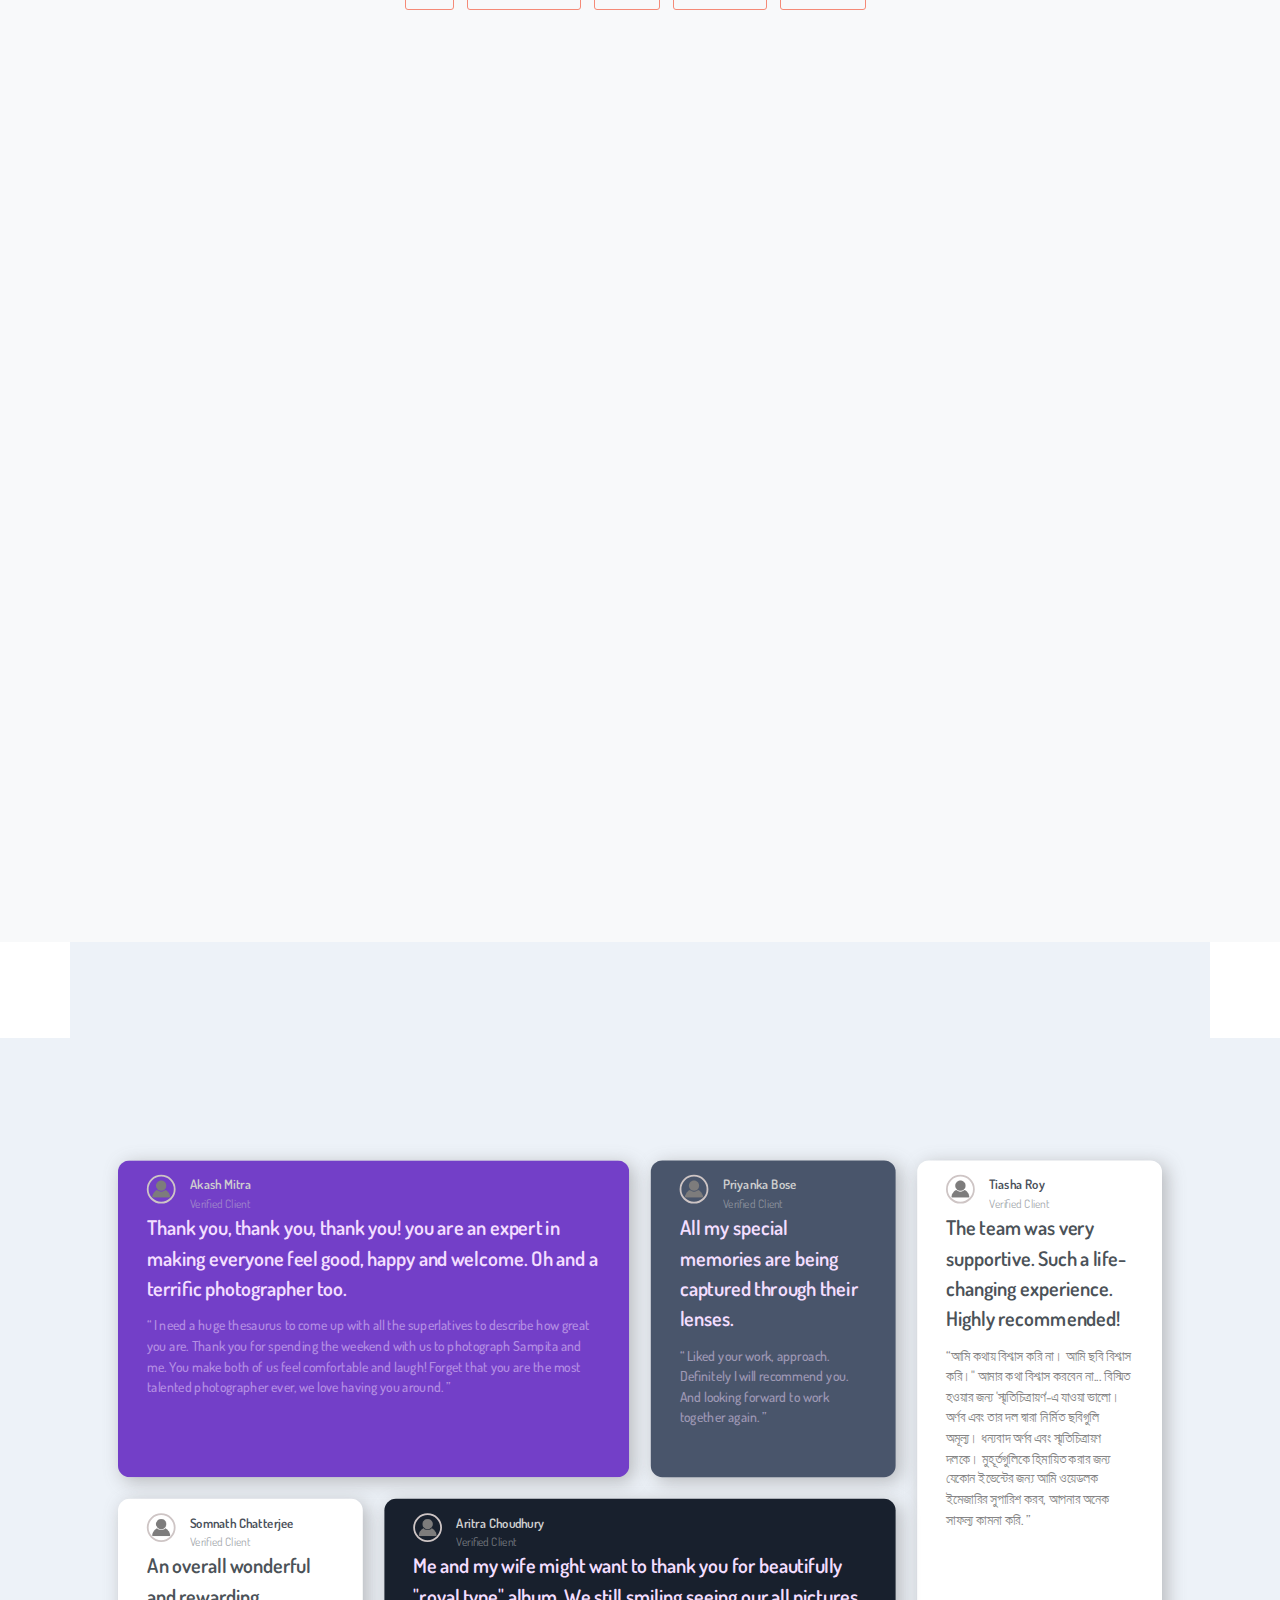
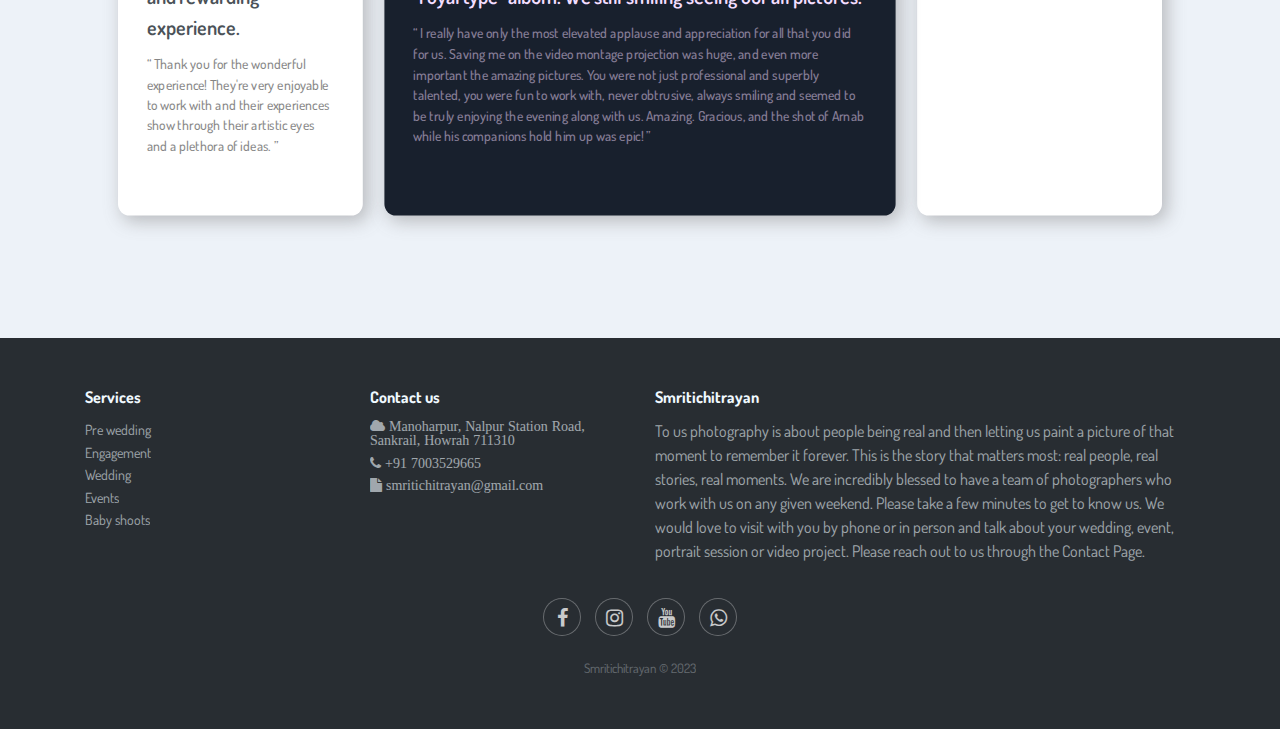
==== commit 13c32c7c: "slider" ====
--- a/index.html
+++ b/index.html
@@ -30,7 +30,8 @@
     <link href="css/tes.css" rel="stylesheet">
     <link rel="stylesheet" href="https://cdnjs.cloudflare.com/ajax/libs/font-awesome/4.7.0/css/font-awesome.min.css">
     <link rel="stylesheet" href="https://cdnjs.cloudflare.com/ajax/libs/font-awesome/4.7.0/css/font-awesome.min.css">
-    <link rel="stylesheet" href="https://cdnjs.cloudflare.com/ajax/libs/font-awesome/4.7.0/css/font-awesome.min.css">
+    <link rel="stylesheet" href="https://cdnjs.cloudflare.com/ajax/libs/font-awesome/4.7.0/css/font-awesome.min.css"> 
+    <link href="https://cdn.jsdelivr.net/npm/bootstrap@5.2.3/dist/css/bootstrap.min.css" rel="stylesheet" integrity="sha384-rbsA2VBKQhggwzxH7pPCaAqO46MgnOM80zW1RWuH61DGLwZJEdK2Kadq2F9CUG65" crossorigin="anonymous">
     <meta name="viewport" content="width=device-width, initial-scale=1">
 
 
@@ -76,13 +77,26 @@
   </div>
 </div>
 
-<div class="ww-home-page" id="home">
-  <div class="ww-wedding-announcement d-flex align-items-center justify-content-start">
-   <!--div class="container ww-announcement-container">
-      <p class="ww-couple-name ww-title" data-aos="zoom-in-down" data-aos-delay="300" data-aos-duration="1000">Groom Name & Bride Name</p><img class="img-fluid mt-1" src="photos/2.jpg" alt="Heart" data-aos="zoom-in-down" data-aos-delay="300" data-aos-duration="1000"/>
-      <p class="h2 mt-5 ww-title" data-aos="zoom-in-down" data-aos-delay="300" data-aos-duration="1000" data-aos-offset="10">20<sup>th</sup> December, 2022</p>
-    </div-->
-  </div>
+<div id="carouselExampleFade" class="carousel slide carousel-fade" data-bs-ride="carousel">
+  <div class="carousel-inner">
+    <div class="carousel-item active">
+      <img src="images/img (44).jpg" class="d-block w-100" alt="...">
+    </div>
+    <div class="carousel-item">
+      <img src="images/img (49).jpg" class="d-block w-100" alt="...">
+    </div>
+    <div class="carousel-item">
+      <img src="images/img (3).jpg" class="d-block w-100" alt="...">
+    </div>
+  </div>
+  <button class="carousel-control-prev" type="button" data-bs-target="#carouselExampleFade" data-bs-slide="prev">
+    <span class="carousel-control-prev-icon" aria-hidden="true"></span>
+    <span class="visually-hidden">Previous</span>
+  </button>
+  <button class="carousel-control-next" type="button" data-bs-target="#carouselExampleFade" data-bs-slide="next">
+    <span class="carousel-control-next-icon" aria-hidden="true"></span>
+    <span class="visually-hidden">Next</span>
+  </button>
 </div>
 <div class="ww-nav-bar sticky-top bg-light">
   <nav class="navbar navbar-expand-lg navbar-light">
@@ -336,6 +350,9 @@
     <script src="scripts/ekko-lightbox.min.js?ver=1.1.0"></script>
     <script src="scripts/main.js?ver=1.1.0"></script>
     <script type="text/javascript" src="engine1/jquery.js"></script>
-      
+    <script src="https://cdn.jsdelivr.net/npm/bootstrap@5.2.3/dist/js/bootstrap.bundle.min.js" integrity="sha384-kenU1KFdBIe4zVF0s0G1M5b4hcpxyD9F7jL+jjXkk+Q2h455rYXK/7HAuoJl+0I4" crossorigin="anonymous"></script>
+    <script src="https://cdn.jsdelivr.net/npm/@popperjs/core@2.11.6/dist/umd/popper.min.js" integrity="sha384-oBqDVmMz9ATKxIep9tiCxS/Z9fNfEXiDAYTujMAeBAsjFuCZSmKbSSUnQlmh/jp3" crossorigin="anonymous"></script>
+    <script src="https://cdn.jsdelivr.net/npm/bootstrap@5.2.3/dist/js/bootstrap.min.js" integrity="sha384-cuYeSxntonz0PPNlHhBs68uyIAVpIIOZZ5JqeqvYYIcEL727kskC66kF92t6Xl2V" crossorigin="anonymous"></script>
+
   </body>
 </html>--- a/css/main.css
+++ b/css/main.css
@@ -220,7 +220,6 @@
 
 /* Home Page Style */
 .ww-home-page {
-  background: url("../images/img\ \(11\).jpg") no-repeat center center;
   background-size: cover;
   background-position: 70%;
   height: 100vh;
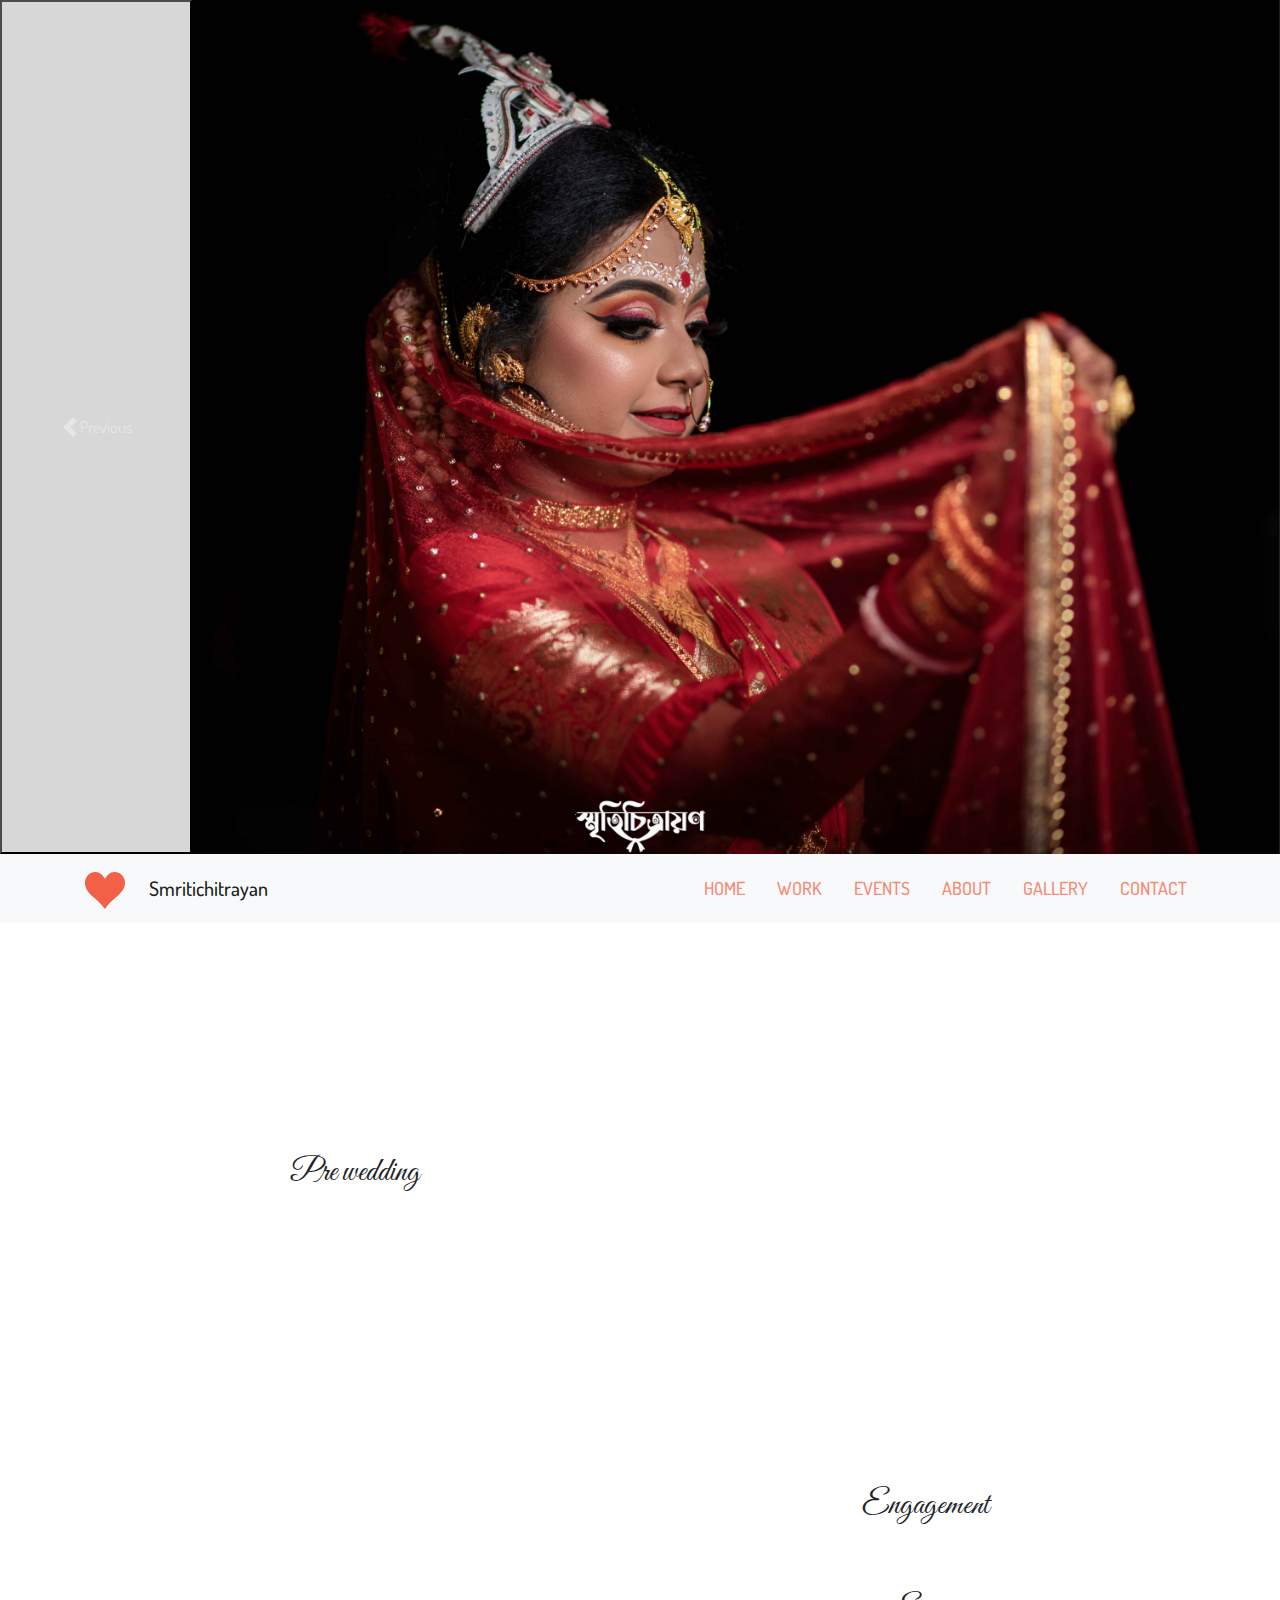
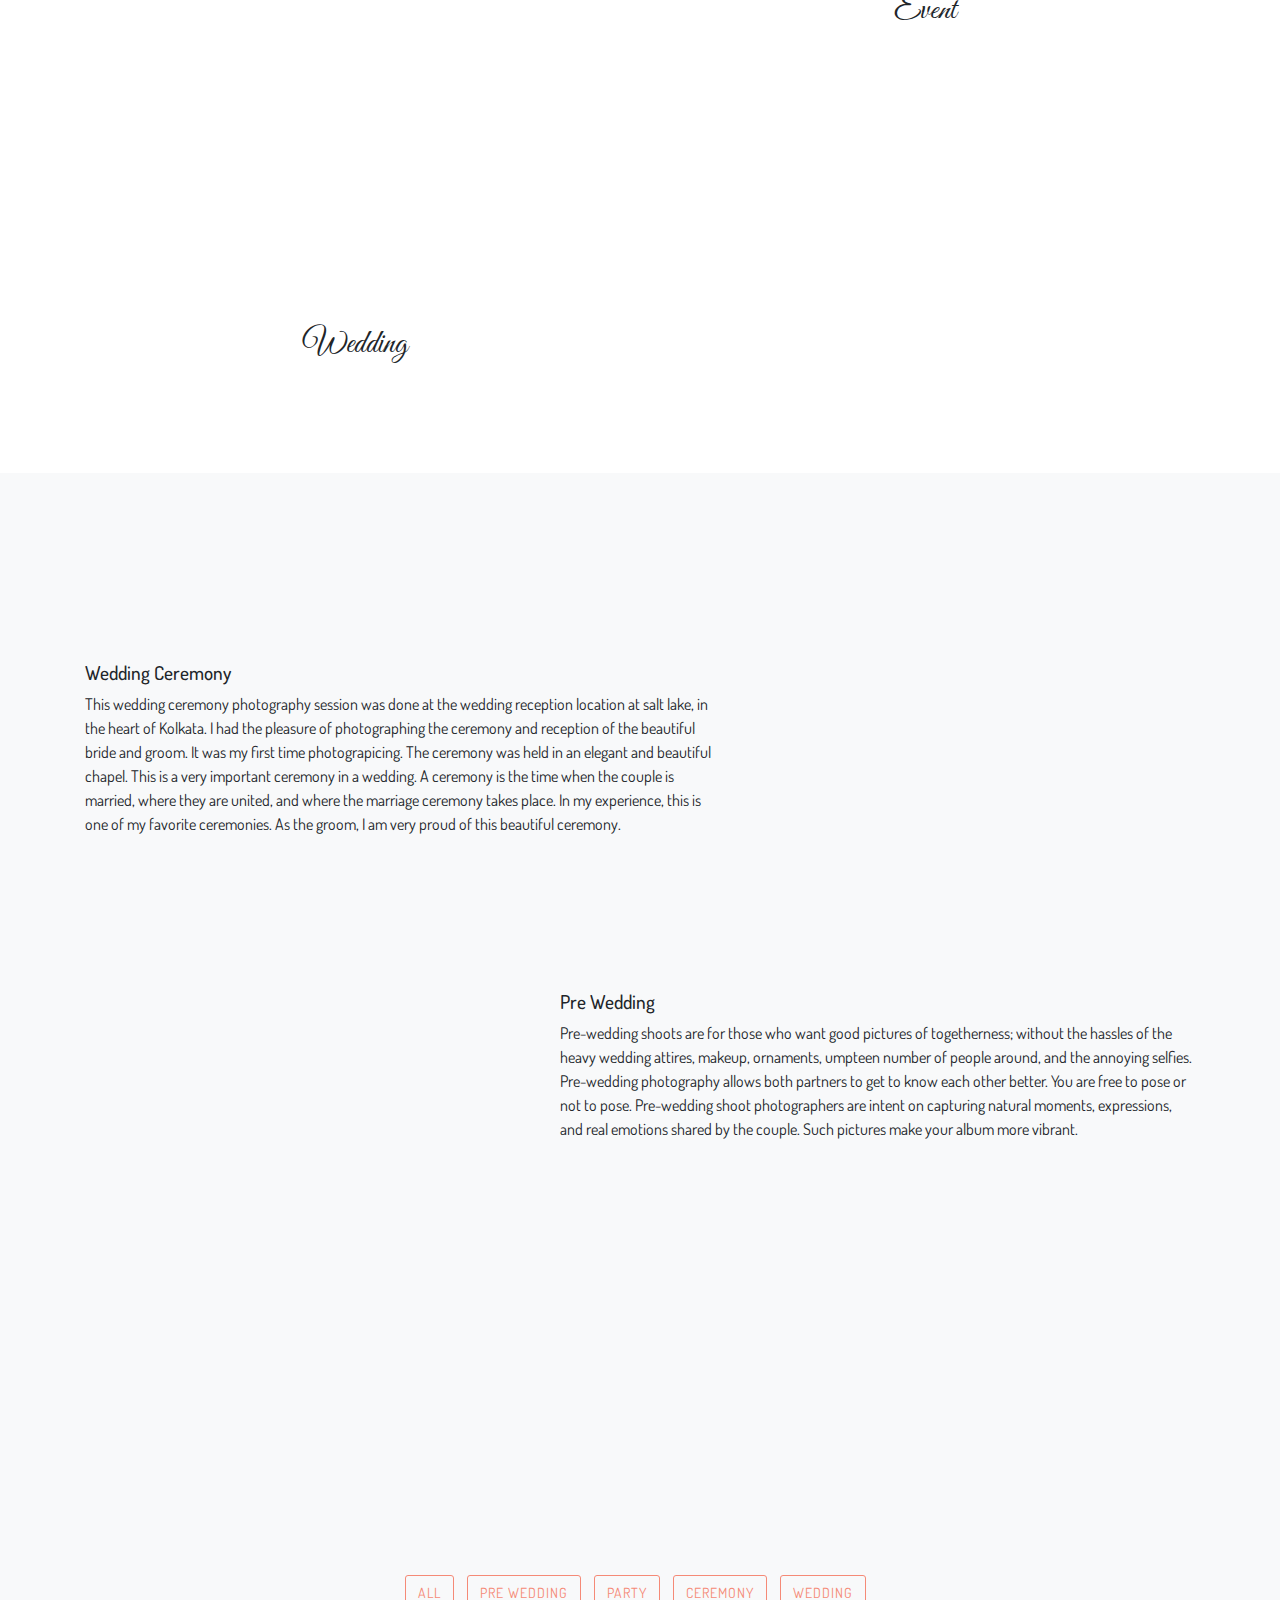
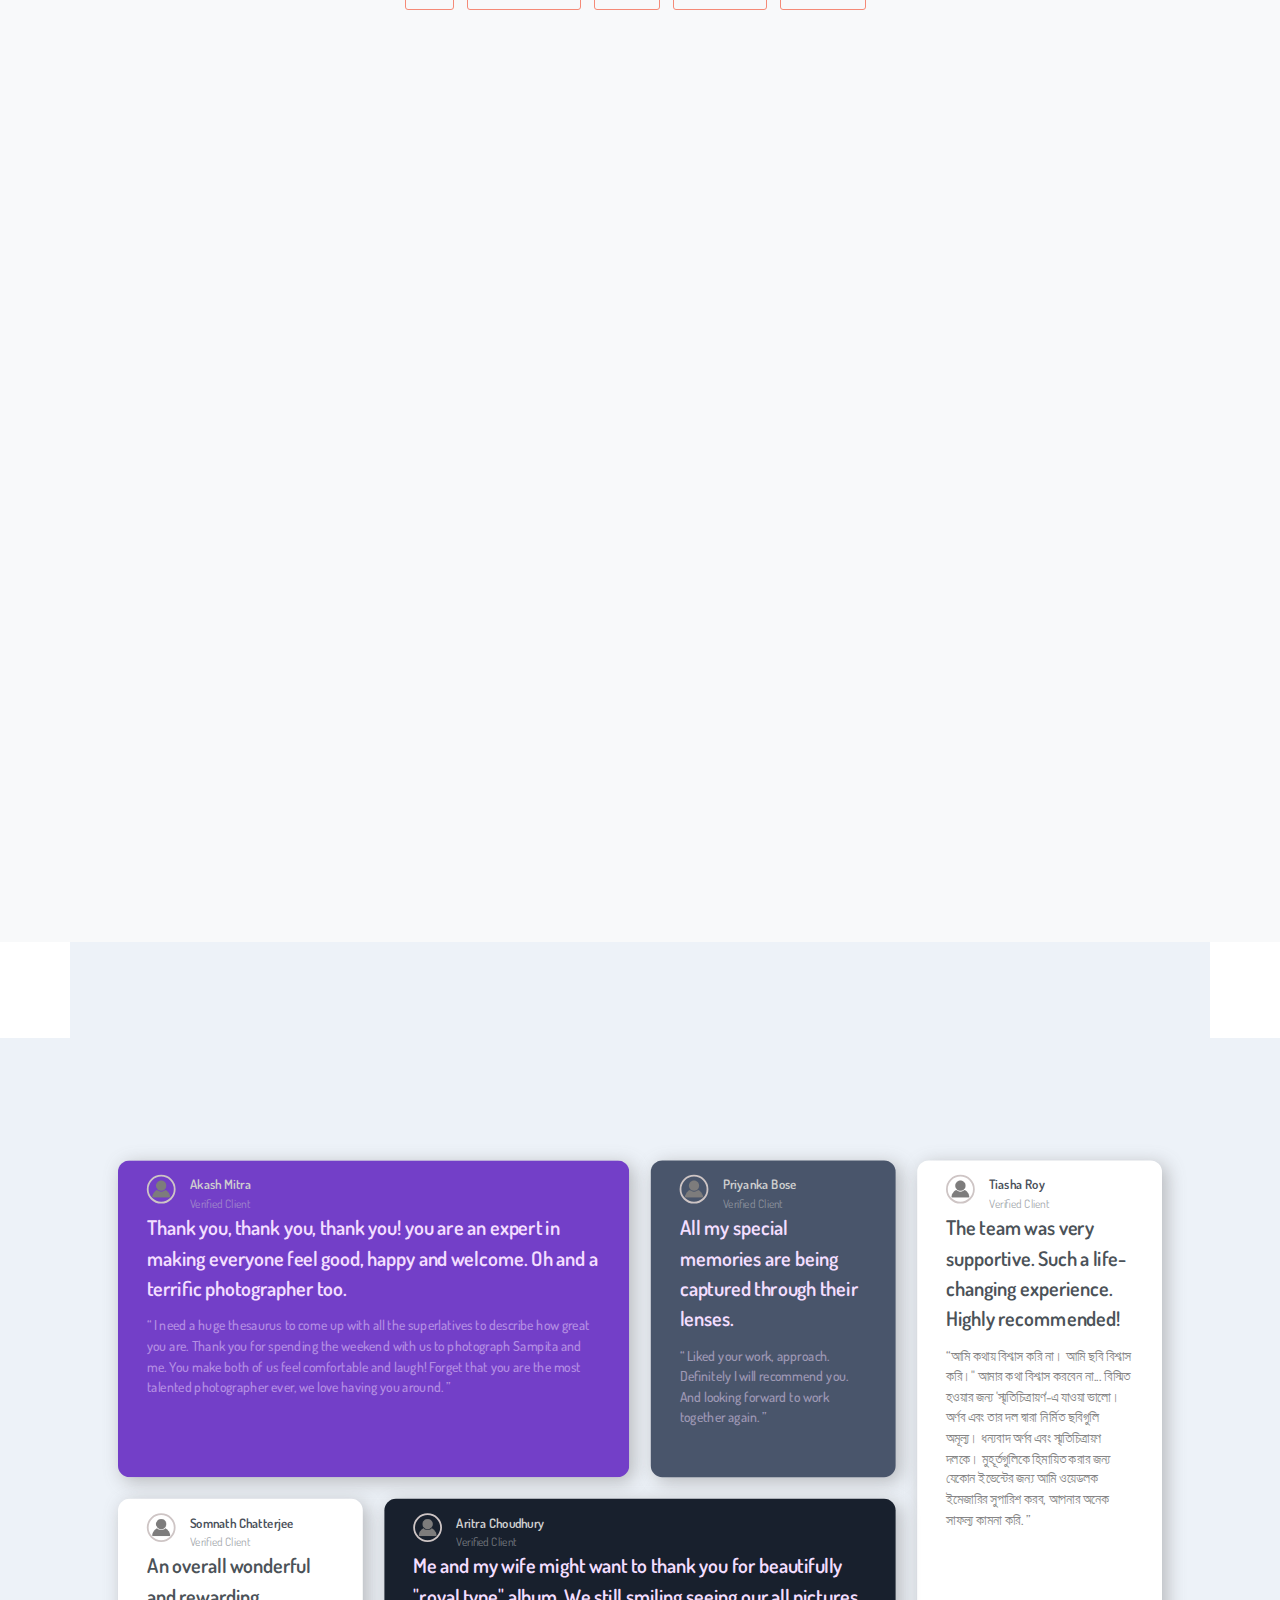
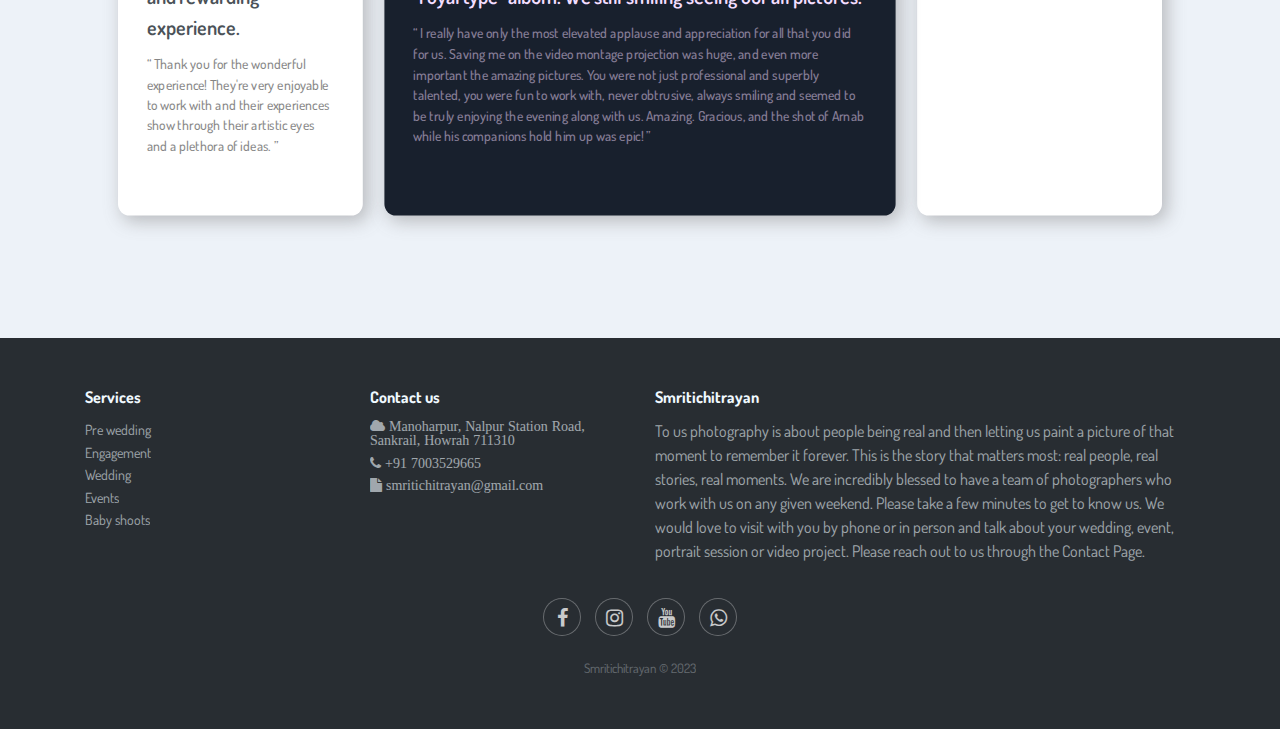
==== commit bc91b066: "sliders" ====
--- a/index.html
+++ b/index.html
@@ -31,10 +31,9 @@
     <link rel="stylesheet" href="https://cdnjs.cloudflare.com/ajax/libs/font-awesome/4.7.0/css/font-awesome.min.css">
     <link rel="stylesheet" href="https://cdnjs.cloudflare.com/ajax/libs/font-awesome/4.7.0/css/font-awesome.min.css">
     <link rel="stylesheet" href="https://cdnjs.cloudflare.com/ajax/libs/font-awesome/4.7.0/css/font-awesome.min.css"> 
-    <link href="https://cdn.jsdelivr.net/npm/bootstrap@5.2.3/dist/css/bootstrap.min.css" rel="stylesheet" integrity="sha384-rbsA2VBKQhggwzxH7pPCaAqO46MgnOM80zW1RWuH61DGLwZJEdK2Kadq2F9CUG65" crossorigin="anonymous">
     <meta name="viewport" content="width=device-width, initial-scale=1">
 
-
+    <noscript></noscript>
     <noscript>
       <style type="text/css">
         [data-aos] {
@@ -51,6 +50,14 @@
     .desktop-display {display:none}
     .mobile-display {display:block}
     }
+    </style>
+    <style>
+      .carousel-control-prev{
+        opacity: 0.0;
+      }
+      .carousel-control-next{
+        opacity: 0.0;
+      }
     </style>
     
   </head>
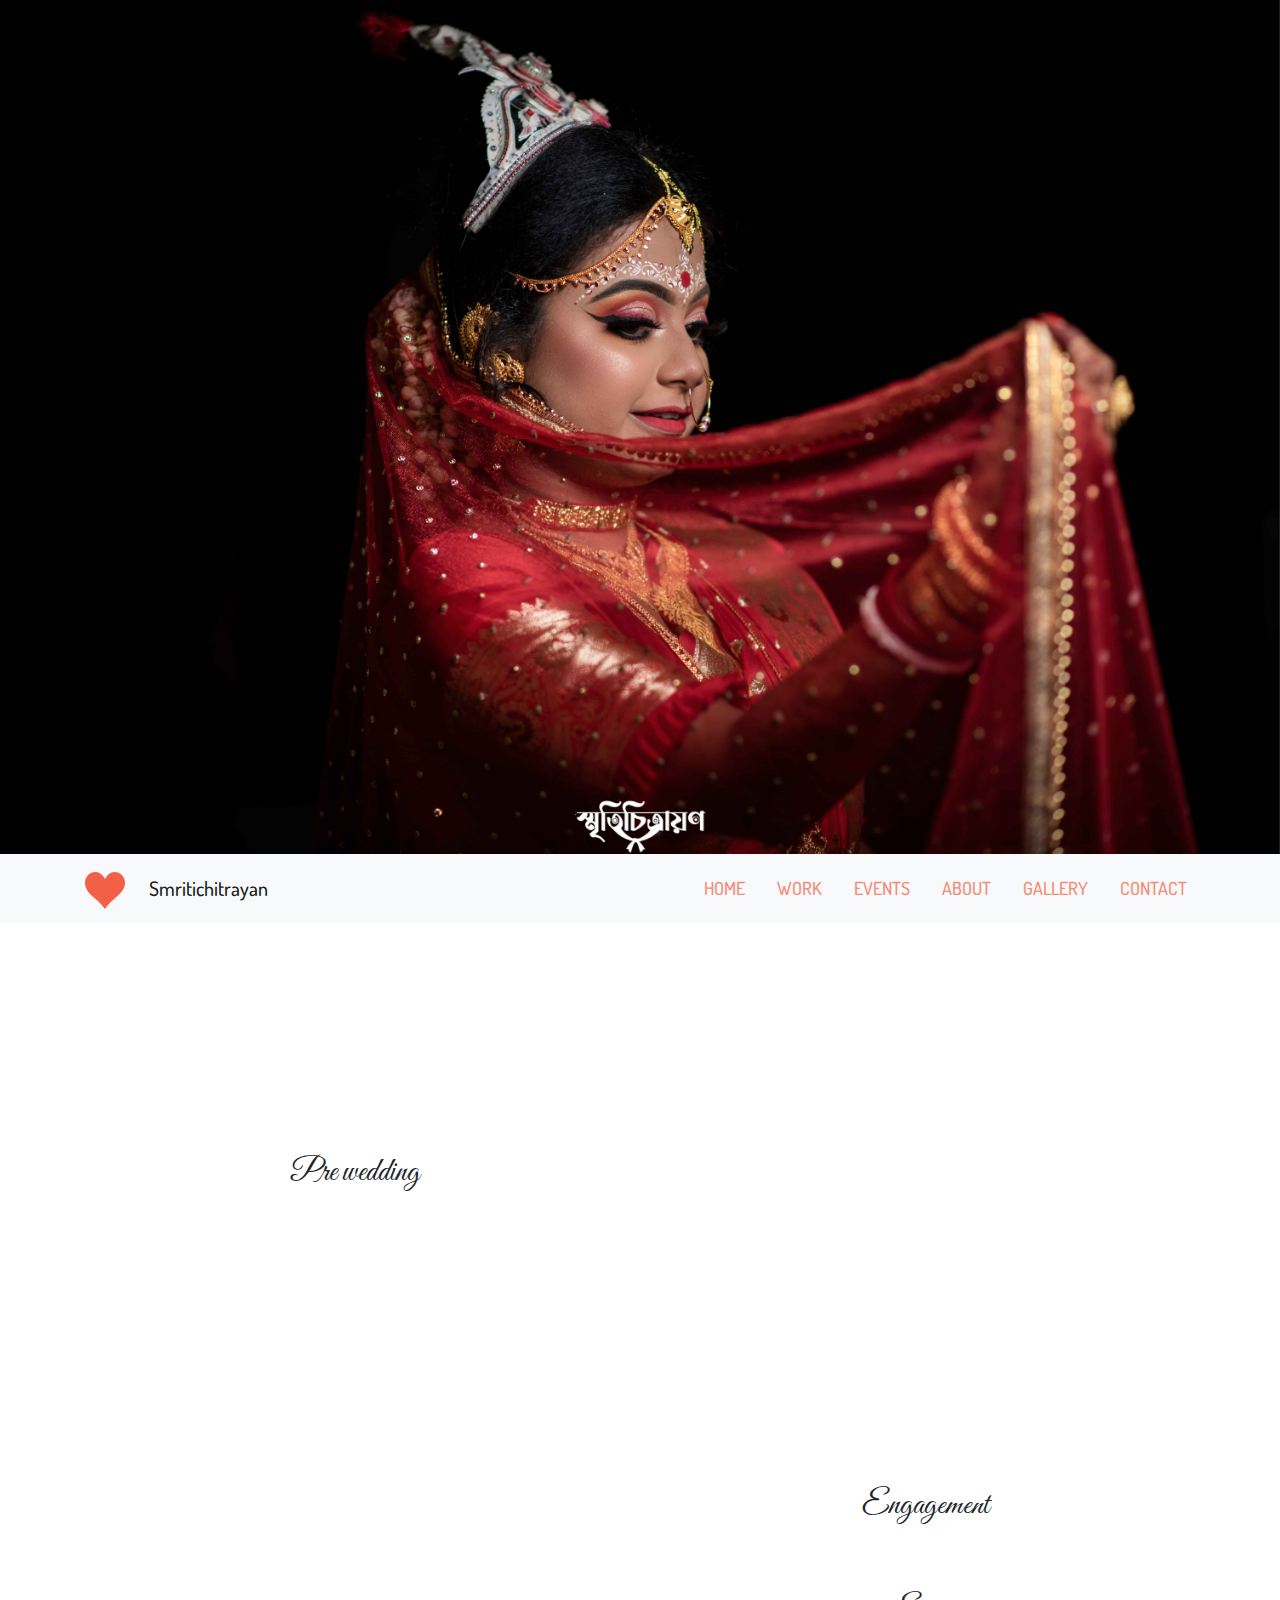
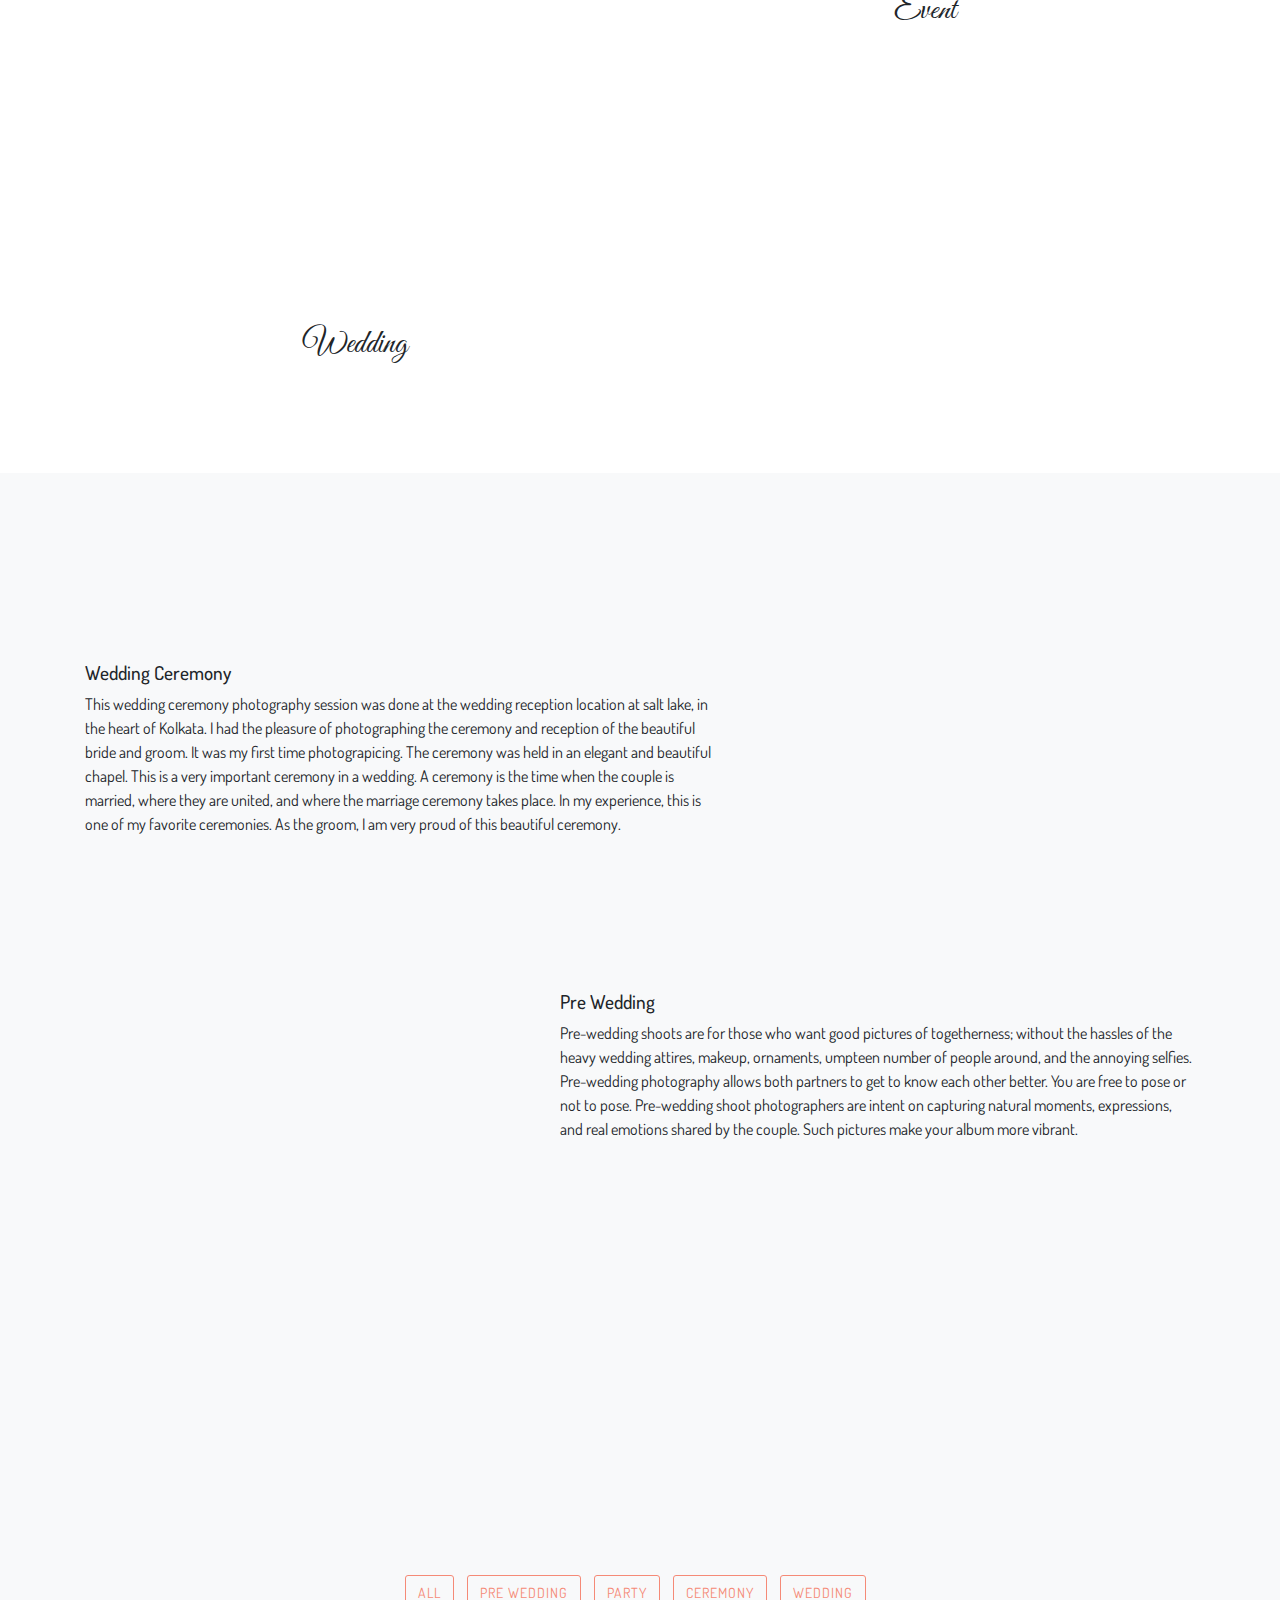
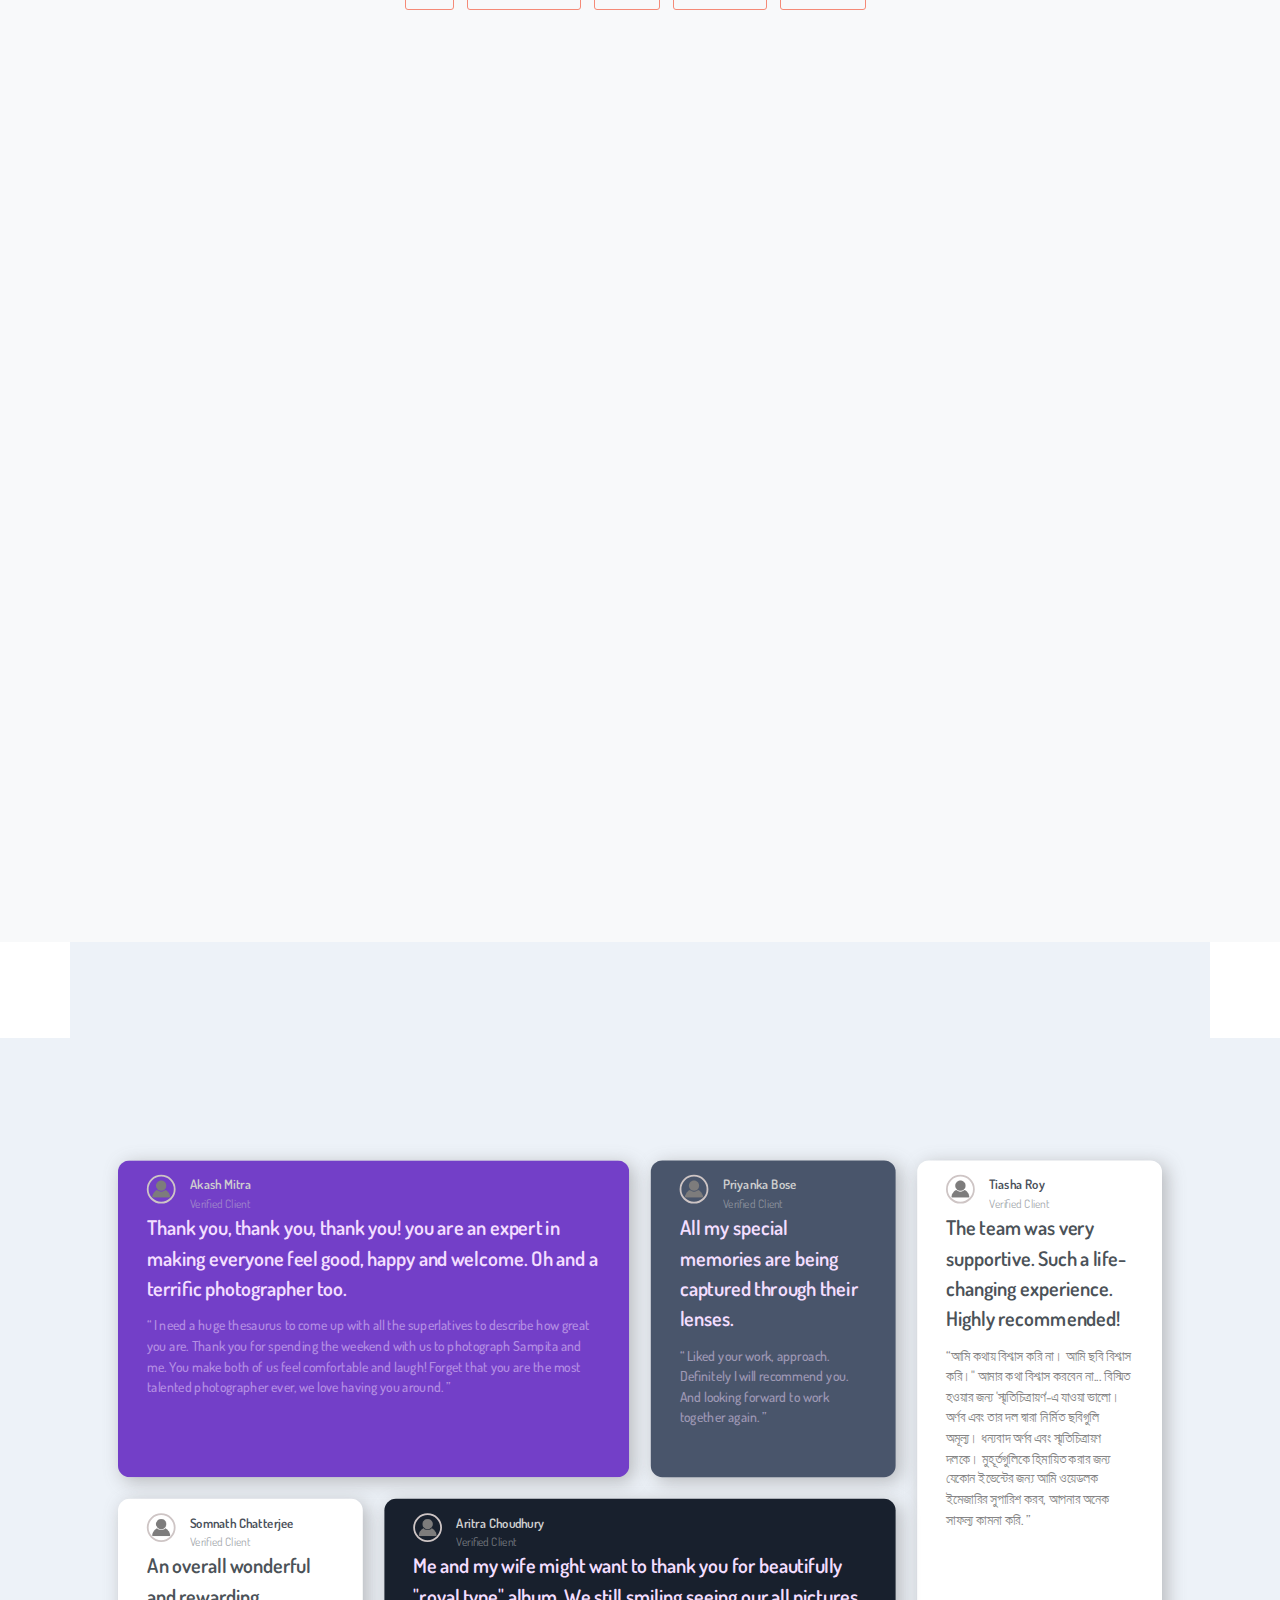
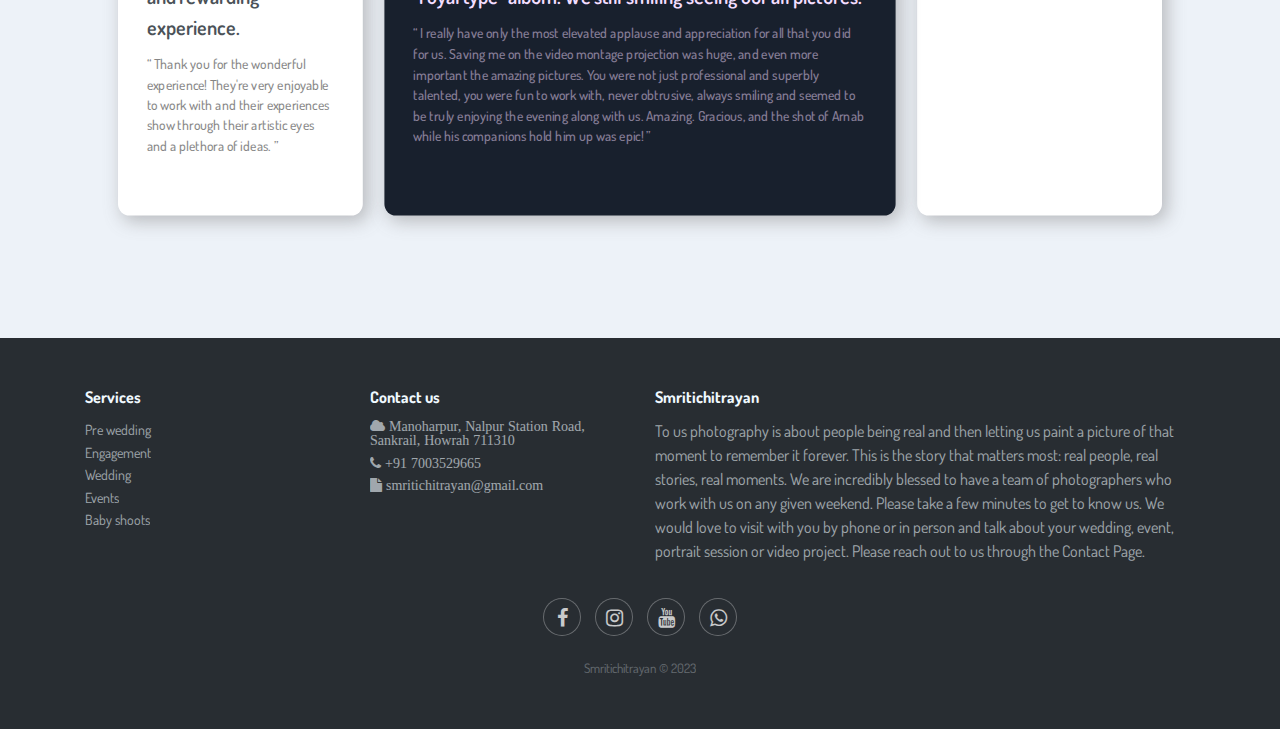
==== commit 8b67e5d0: "add" ====
--- a/index.html
+++ b/index.html
@@ -55,7 +55,16 @@
       .carousel-control-prev{
         opacity: 0.0;
       }
+      .carousel-control-prev:hover{
+        opacity: 0.0;
+      }
       .carousel-control-next{
+        opacity: 0.0;
+      }
+      .carousel-control-next:hover{
+        opacity: 0.0;
+      }
+      .carousel slide carousel-fade{
         opacity: 0.0;
       }
     </style>
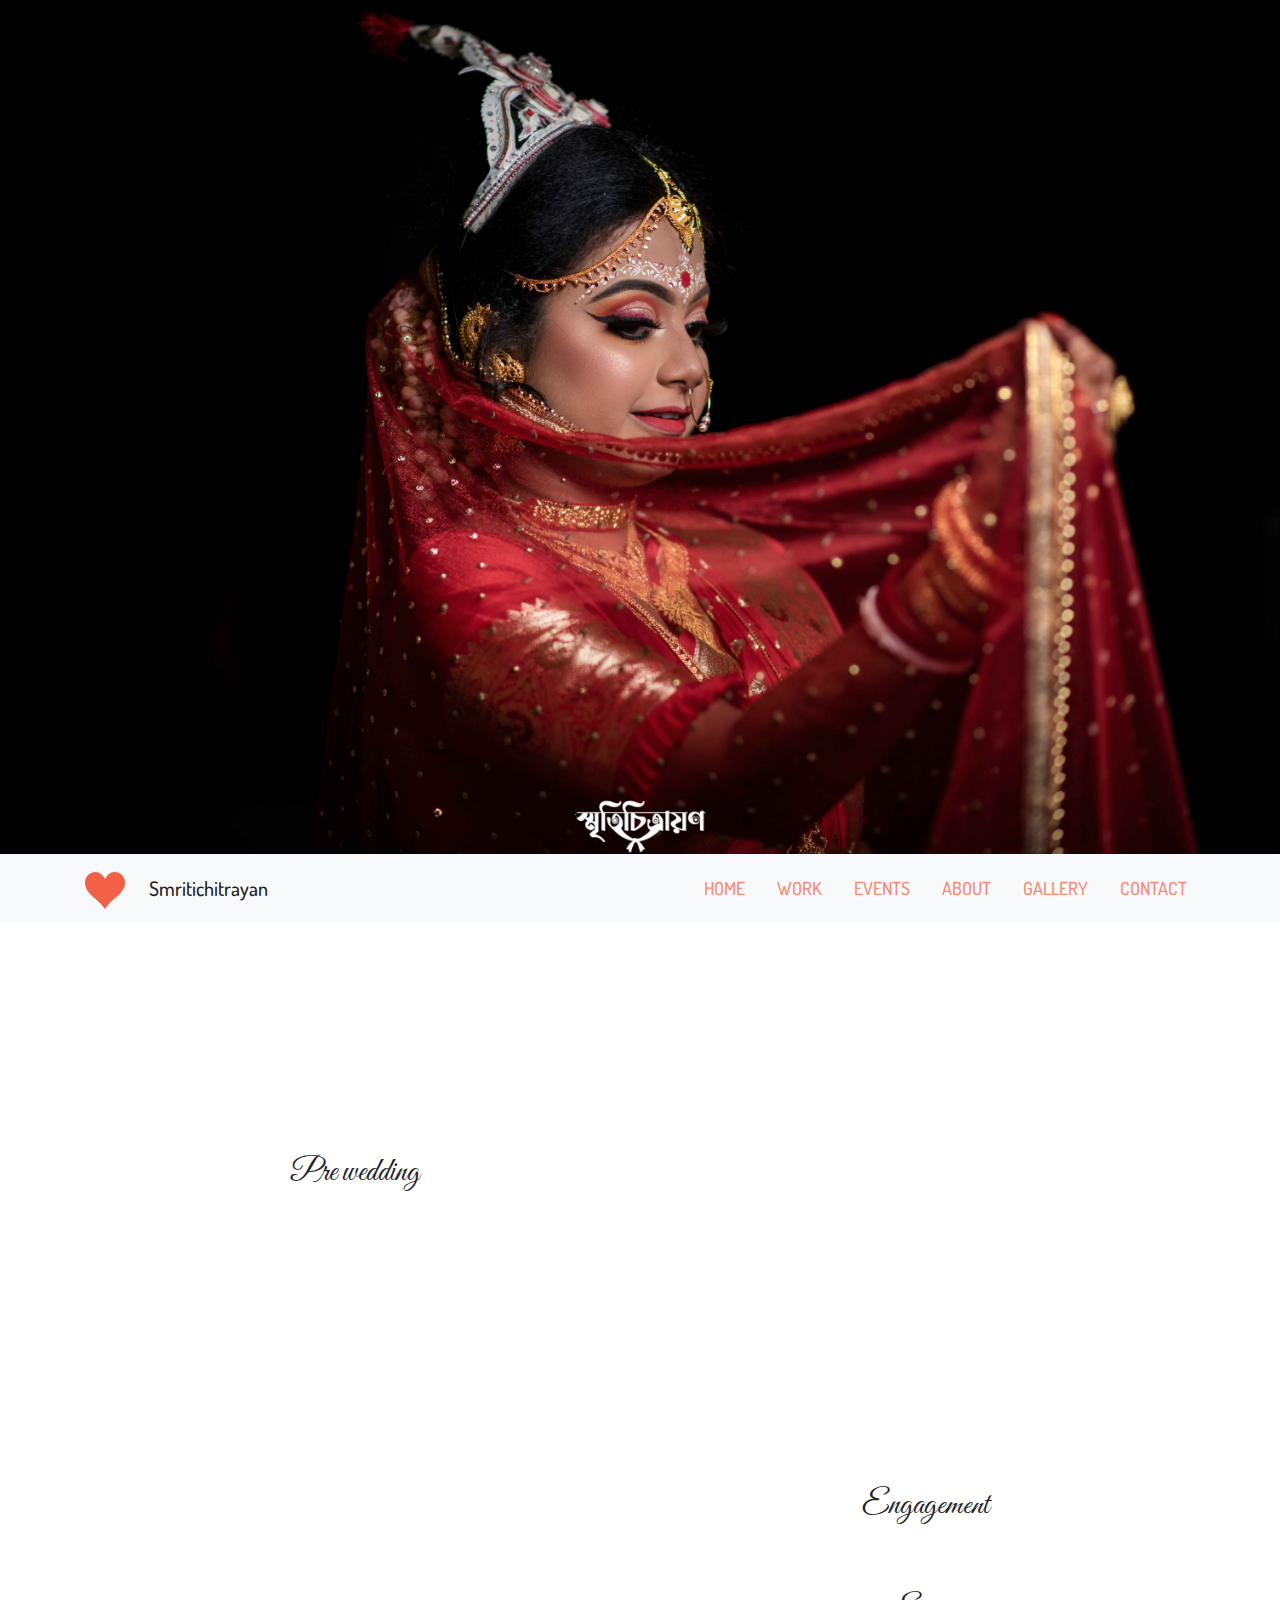
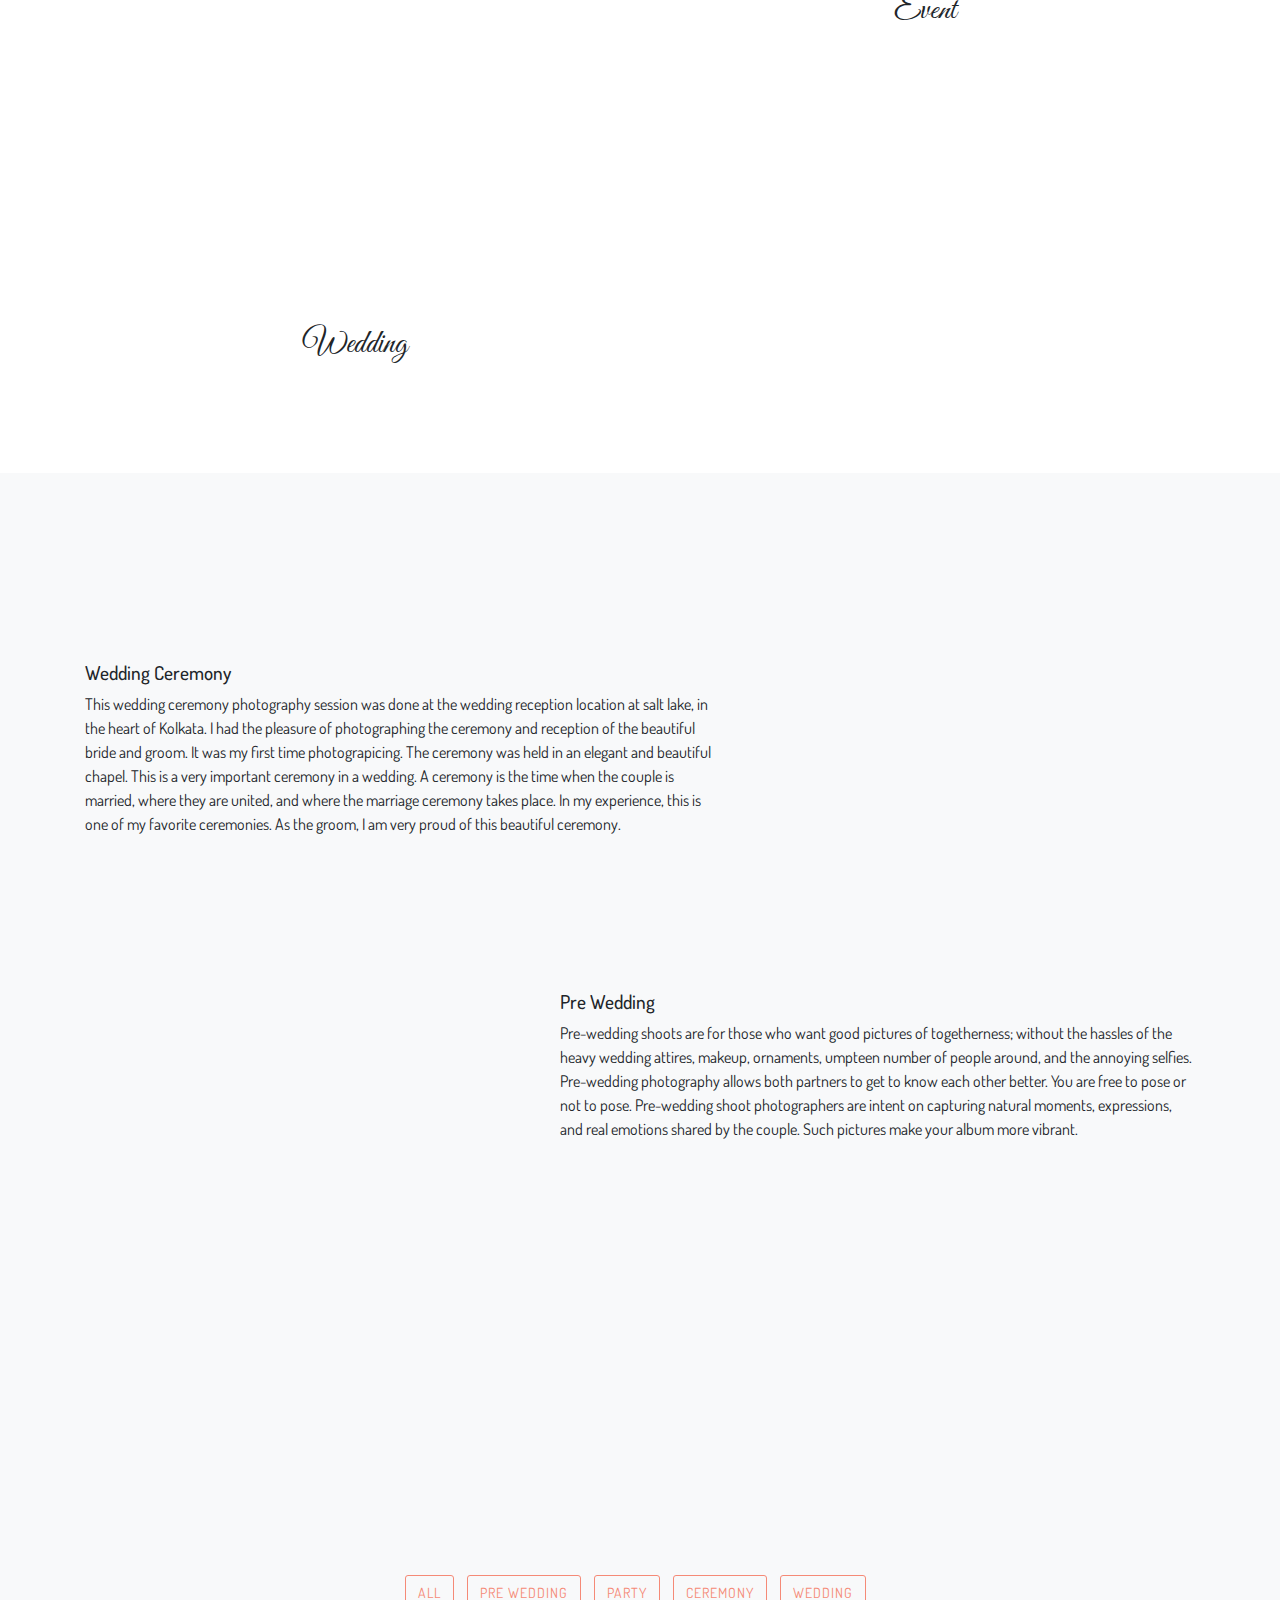
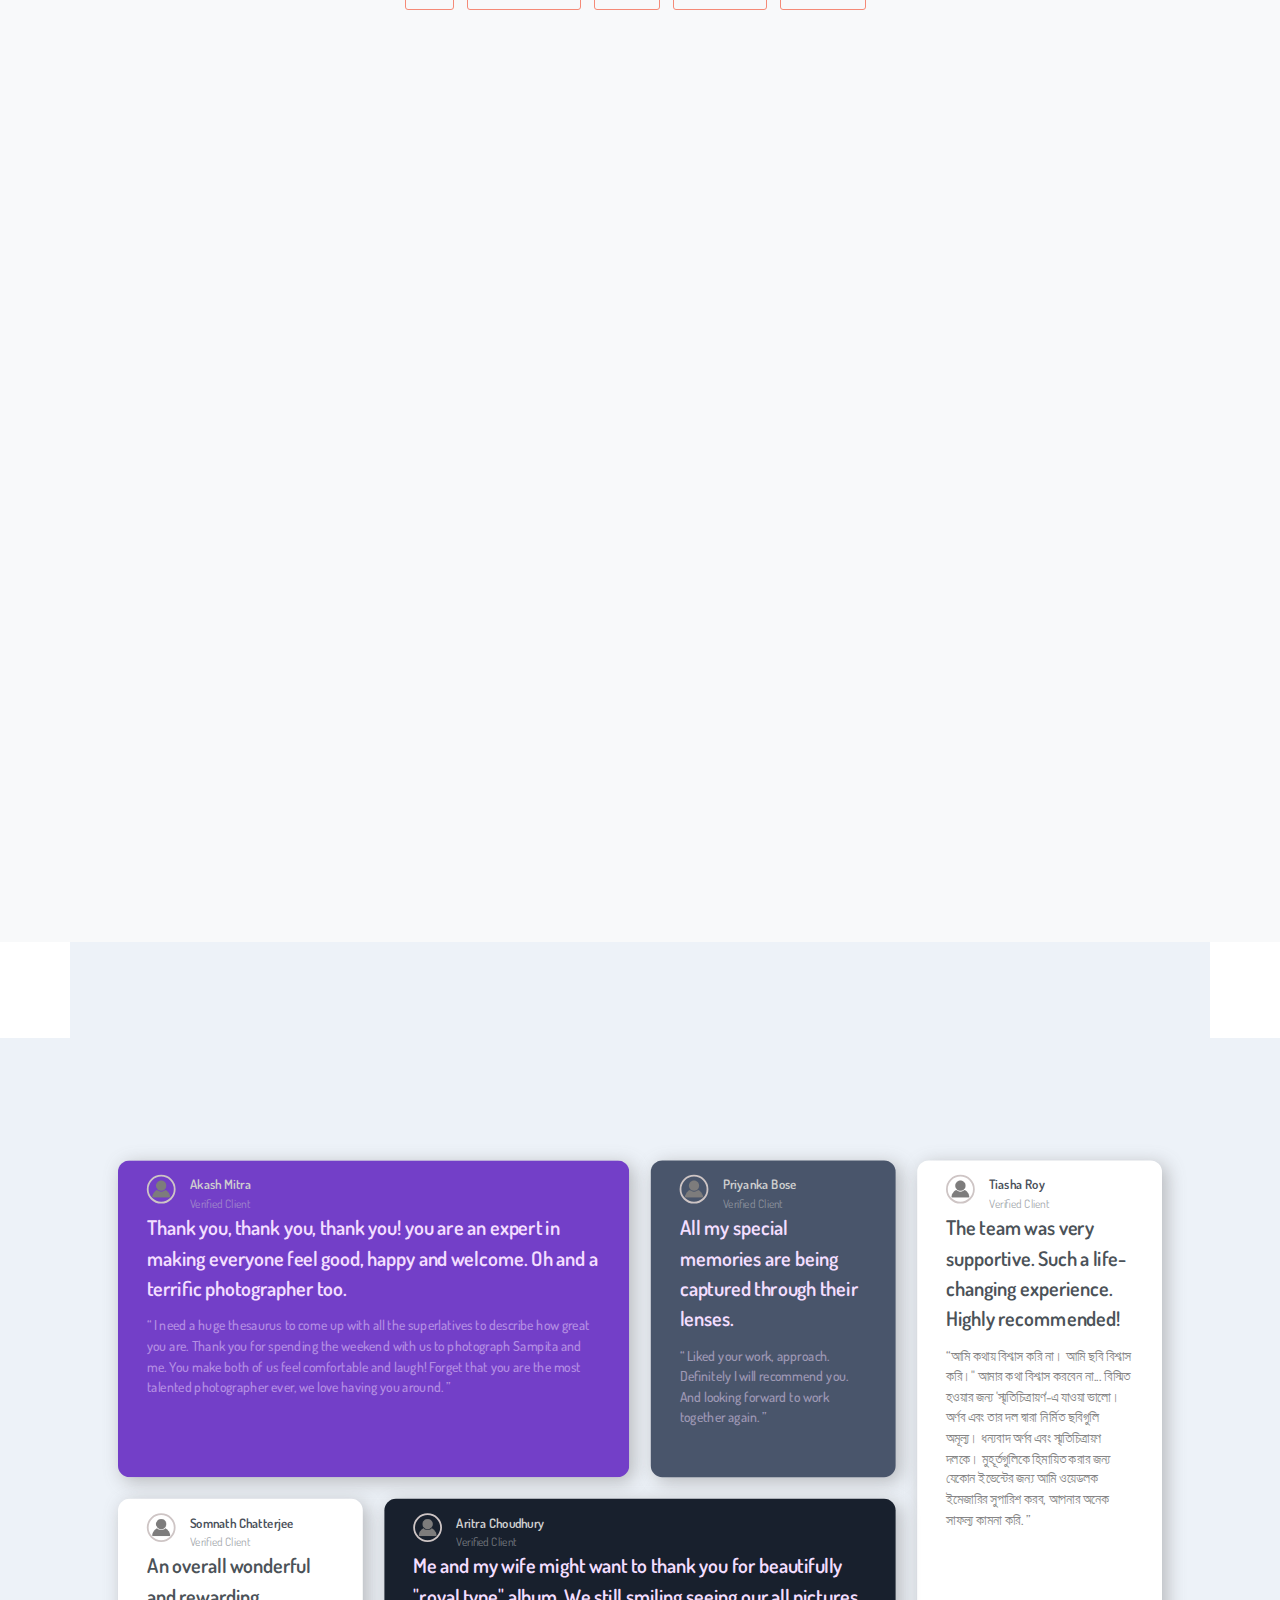
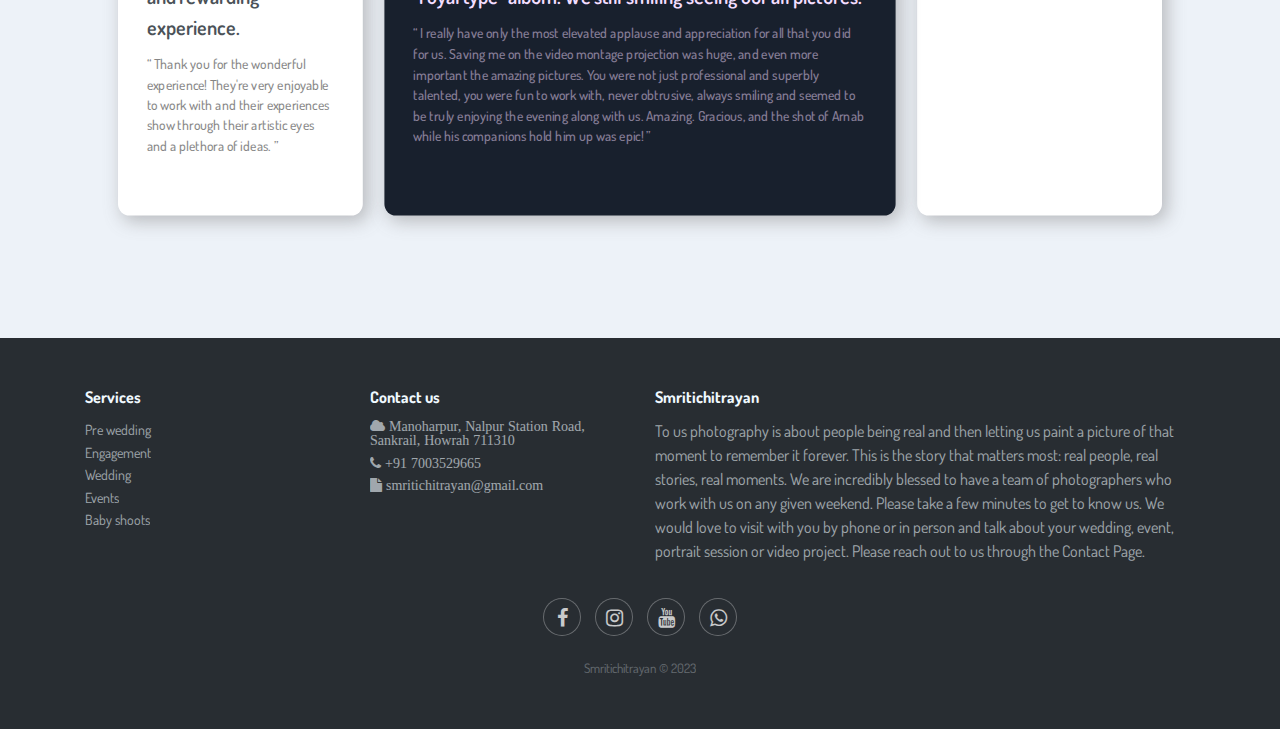
==== commit ce846681: "add" ====
--- a/index.html
+++ b/index.html
@@ -64,8 +64,10 @@
       .carousel-control-next:hover{
         opacity: 0.0;
       }
-      .carousel slide carousel-fade{
-        opacity: 0.0;
+      .carousel-inner{
+        clear: both;
+        cursor: pointer;
+        background-color: black;
       }
     </style>
     
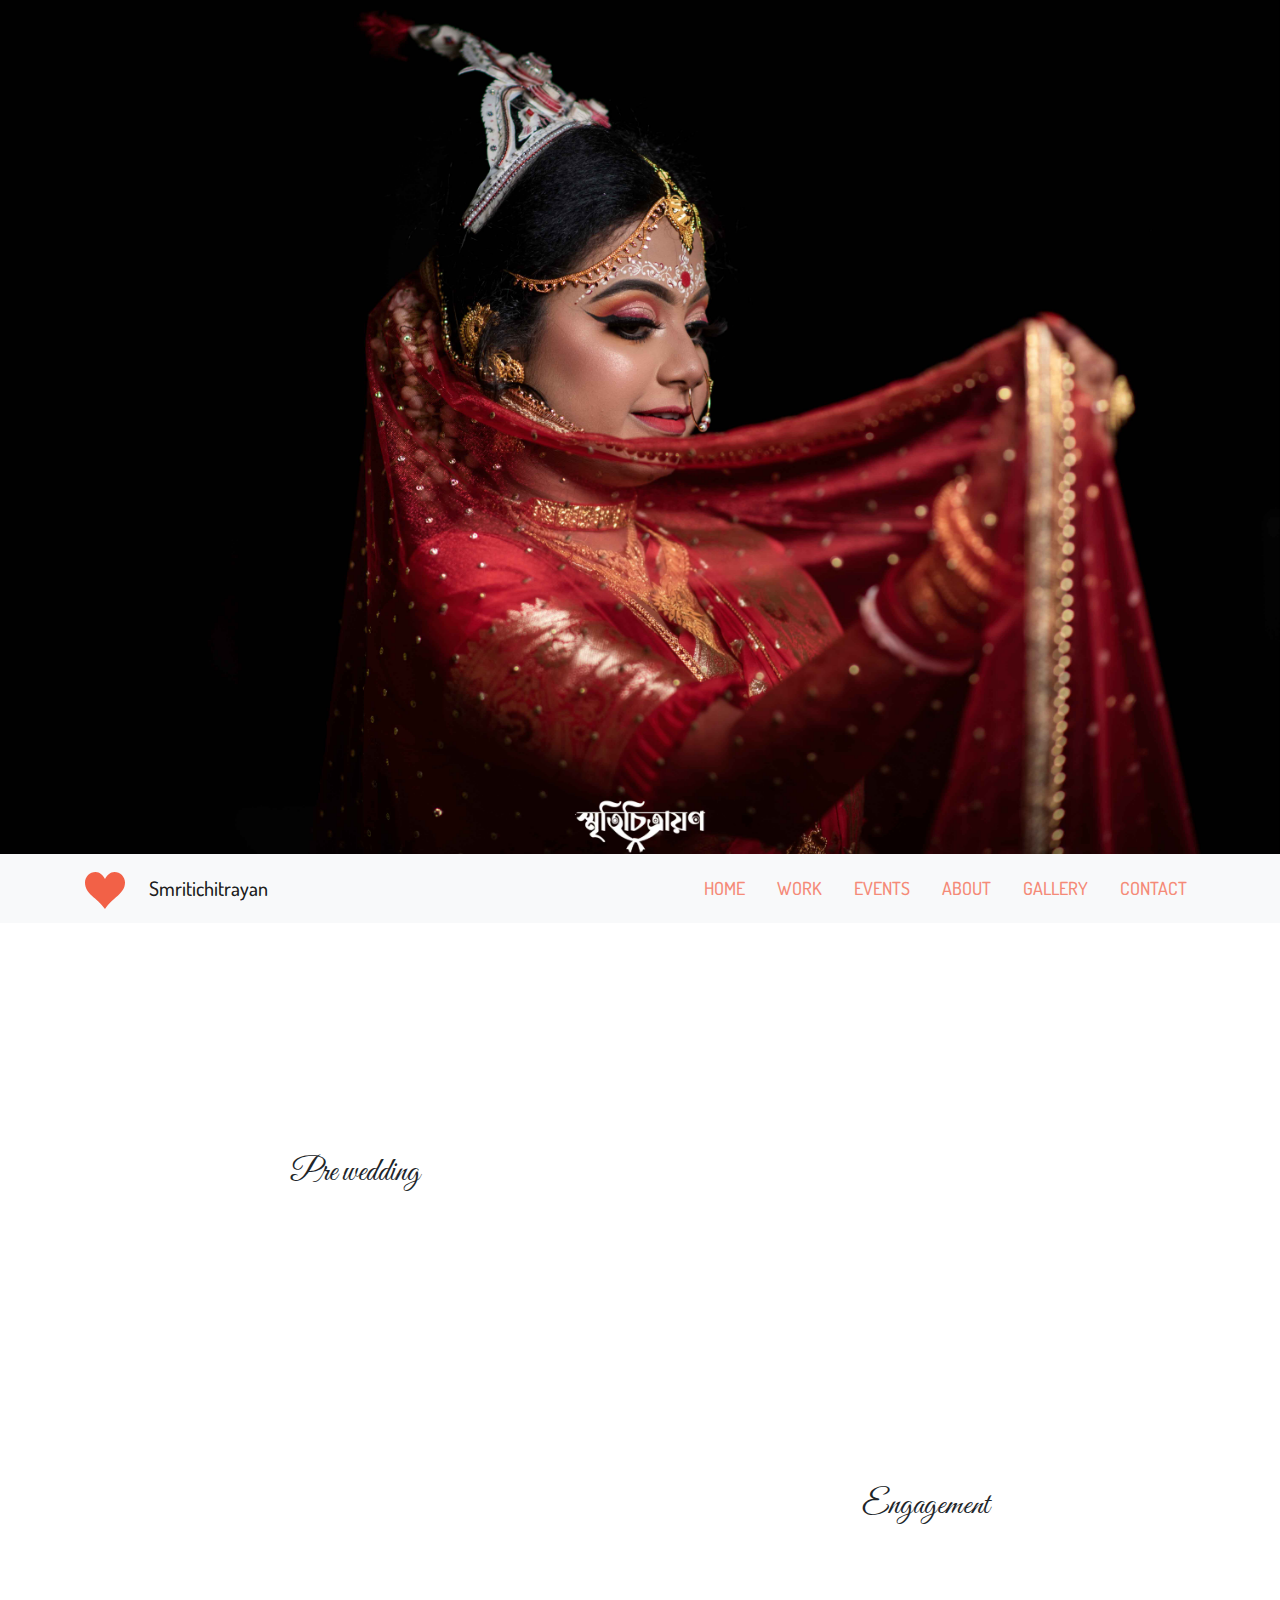
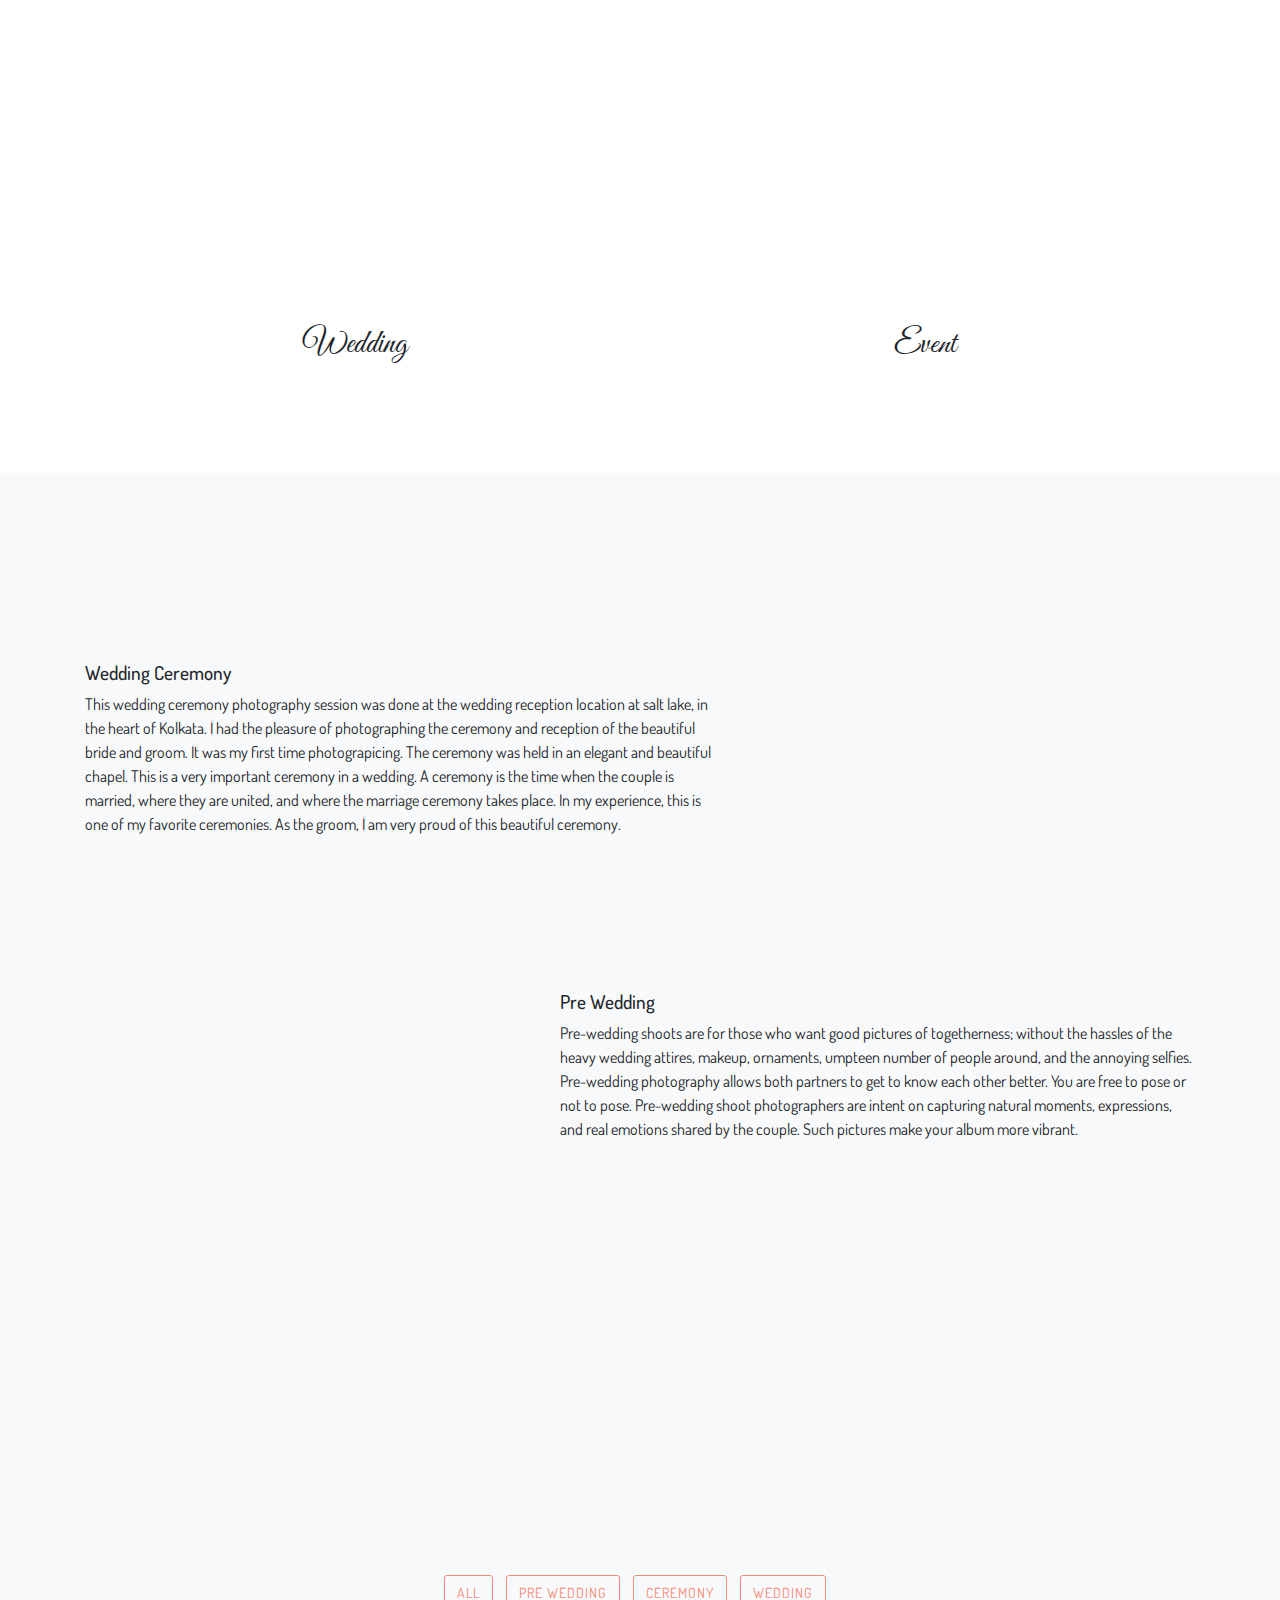
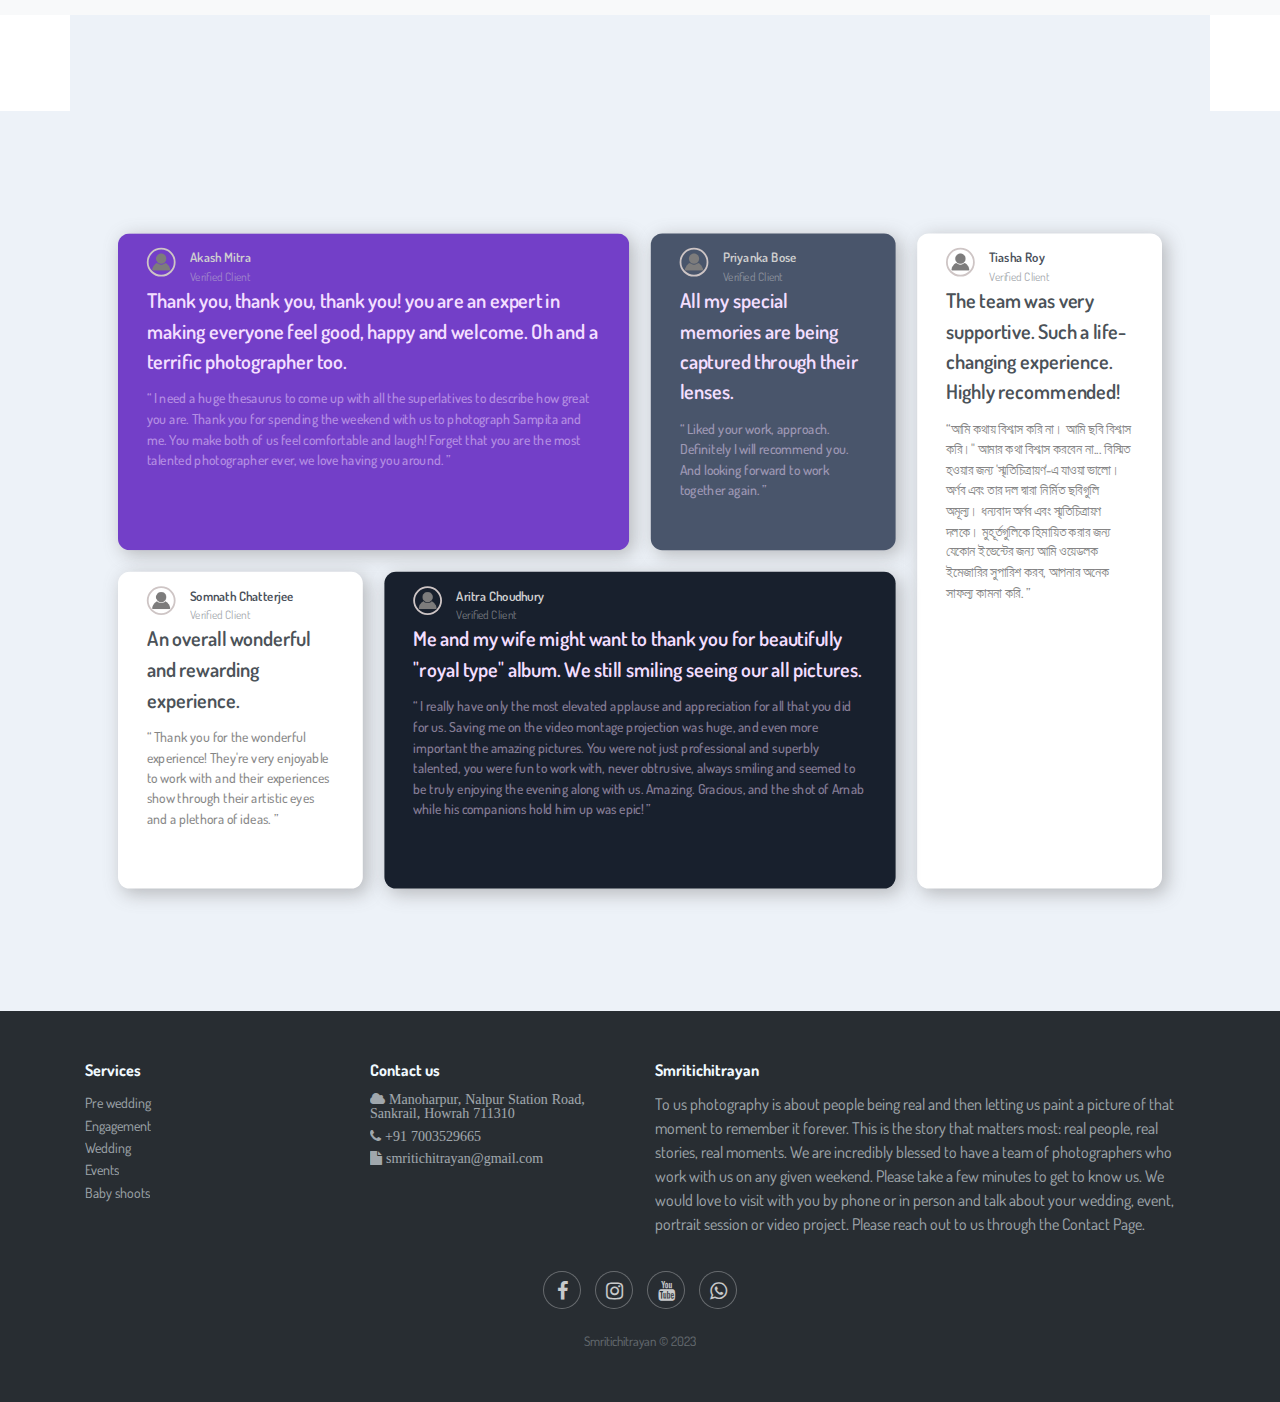
==== commit a9fa0934: "ADD" ====
--- a/index.html
+++ b/index.html
@@ -124,7 +124,7 @@
       <button class="navbar-toggler" type="button" data-toggle="collapse" data-target="#ww-navbarNav" aria-controls="ww-navbarNav" aria-expanded="false" aria-label="Toggle navigation"><span class="navbar-toggler-icon"></span></button>
       <div class="collapse navbar-collapse text-uppercase" id="ww-navbarNav">
         <ul class="navbar-nav ml-auto">
-          <li class="nav-item"><a class="nav-link smooth-scroll" href="index.html" style="color:#f58a77;">Home</a></li>
+          <li class="nav-item"><a class="nav-link smooth-scroll" href="https://smritichitrayan.com/" style="color:#f58a77;">Home</a></li>
           <li class="nav-item"><a class="nav-link smooth-scroll" href="#couple" style="color:#f58a77;">Work</a></li>
           <li class="nav-item"><a class="nav-link smooth-scroll" href="#events" style="color:#f58a77;">Events</a></li>
           <li class="nav-item"><a class="nav-link smooth-scroll" href="about.html" style="color:#f58a77;">About</a></li>
@@ -140,7 +140,7 @@
     <h2 class="h1 text-center pb-3 ww-title" data-aos="zoom-in-down" data-aos-duration="1000">Glimpse of Work</h2>
     <div class="row text-center">
       <div class="col-md-6">
-        <div class="mt-3"><img class="img-fluid" src="images/img (14).jpg" alt="Groom" data-aos="flip-left" data-aos-duration="1000"/>
+        <div class="mt-3"><img class="img-fluid" src="images/img (9).jpg" alt="Groom" data-aos="flip-left" data-aos-duration="1000"/>
           <p></p>
           <h3 class="h2 ww-title">Pre wedding</h3>
         </div>
@@ -154,13 +154,13 @@
     </div>
     <div class="row text-center">
       <div class="col-md-6">
-        <div class="mt-3"><img class="img-fluid" src="images/img (17).jpg" alt="Groom" data-aos="flip-left" data-aos-duration="1000"/>
+        <div class="mt-3"><img class="img-fluid" src="images/img (2).jpg" alt="Groom" data-aos="flip-left" data-aos-duration="1000"/>
           <p></p>
           <h3 class="h2 ww-title">Wedding</h3>
         </div>
       </div>
       <div class="col-md-6">
-        <div class="mt-3"><img class="img-fluid" src="images/img (13).jpg" alt="Bride" data-aos="flip-right" data-aos-duration="1000"/>
+        <div class="mt-3"><img class="img-fluid" src="images/img (54).jpg" alt="Bride" data-aos="flip-right" data-aos-duration="1000"/>
           <p></p>
          <h3 class="h2 ww-title">Event</h3>
             </div>
@@ -181,12 +181,12 @@
         </div>
       </div>
       <div class="col-md-5 col-sm-12">
-        <div class="my-3"><img class="img-fluid" src="images/img (59).jpg" alt="Wedding Party" data-aos="fade-down-right" data-aos-duration="1000"/></div>
+        <div class="my-3"><img class="img-fluid" src="images/img (59).jpg" alt="Wedding " data-aos="fade-down-right" data-aos-duration="1000"/></div>
       </div>
     </div>
     <div class="row">
       <div class="col-md-5 col-sm-12">
-        <div class="my-3"><img class="img-fluid" src="images/img (36).jpg" alt="Reception" data-aos="fade-up-right" data-aos-duration="1000"/></div>
+        <div class="my-3"><img class="img-fluid" src="images/img (37).jpg" alt="Reception" data-aos="fade-up-right" data-aos-duration="1000"/></div>
       </div>
       <div class="col-md-7 col-sm-12">
         <div class="my-3">
@@ -205,22 +205,28 @@
     <div class="container">
       <h2 class="h1 text-center pb-3 ww-title" data-aos="zoom-in-down" data-aos-duration="1000">Photo Gallery</h2>
       <div class="col-md-12 text-center ww-category-filter mb-4"><a class="btn btn-outline-primary ww-filter-button" href="#" data-filter="all">All</a>
-        <a class="btn btn-outline-primary ww-filter-button" href="#" data-filter="vacation">Pre Wedding</a>
-        <a class="btn btn-outline-primary ww-filter-button" href="#" data-filter="party">Party</a>
+        <a class="btn btn-outline-primary ww-filter-button" href="#" data-filter="Pre-wedding">Pre Wedding</a>
         <a class="btn btn-outline-primary ww-filter-button" href="#" data-filter="ceremony">Ceremony</a>
         <a class="btn btn-outline-primary ww-filter-button" href="#" data-filter="wedding">Wedding</a></div>
       <div class="ww-gallery" data-aos="fade-zoom-in" data-aos-easing="ease-in-back" data-aos-delay="300" data-aos-duration="1000" data-aos-offset="0">
         <div class="card-columns">
-          <div class="card" data-groups="[&quot;vacation&quot;,&quot;ceremony&quot;]"><a href="images/img (4).jpg" data-toggle="lightbox" data-gallery="ww-gallery"><img class="img-fluid" src="images/img (4).jpg" alt="Gallery Pic 1"/></a></div>
-          <div class="card" data-groups="[&quot;party&quot;,&quot;wedding&quot;]"><a href="images/img (14).jpg" data-toggle="lightbox" data-gallery="ww-gallery"><img class="img-fluid" src="images/img (14).jpg" alt="Gallery Pic 2"/></a></div>
-          <div class="card" data-groups="[&quot;vacation&quot;]"><a href="images/img (63).jpg" data-toggle="lightbox" data-gallery="ww-gallery"><img class="img-fluid" src="images/img (63).jpg" alt="Gallery Pic 3"/></a></div>
-          <div class="card" data-groups="[&quot;wedding&quot;,&quot;party&quot;]"><a href="images/img (24).jpg" data-toggle="lightbox" data-gallery="ww-gallery"><img class="img-fluid" src="images/img (24).jpg" alt="Gallery Pic 8"/></a></div>
-          <div class="card" data-groups="[&quot;party&quot;,&quot;vacation&quot;]"><a href="images/img (51).jpg" data-toggle="lightbox" data-gallery="ww-gallery"><img class="img-fluid" src="images/img (51).jpg" alt="Gallery Pic 4"/></a></div>
-          <div class="card" data-groups="[&quot;vacation&quot;]"><a href="images/img (7).jpg" data-toggle="lightbox" data-gallery="ww-gallery"><img class="img-fluid" src="images/img (7).jpg" alt="Gallery Pic 5"/></a></div>
-          <div class="card" data-groups="[&quot;wedding&quot;,&quot;ceremony&quot;,&quot;party&quot;]"><a href="images/img (48).jpg" data-toggle="lightbox" data-gallery="ww-gallery"><img class="img-fluid" src="images/img (48).jpg" alt="Gallery Pic 6"/></a></div>
-          <div class="card" data-groups="[&quot;vacation&quot;]"><a href="images/img (10).jpg" data-toggle="lightbox" data-gallery="ww-gallery"><img class="img-fluid" src="images/img (10).jpg" alt="Gallery Pic 7"/></a></div>
-          <div class="card" data-groups="[&quot;wedding&quot;,&quot;party&quot;]"><a href="images/img (12).jpg" data-toggle="lightbox" data-gallery="ww-gallery"><img class="img-fluid" src="images/img (12).jpg" alt="Gallery Pic 8"/></a></div>
-        </div>
+          <div class="card" data-groups="[&quot;ceremony&quot;]"><a href="images/img (59).jpg" data-toggle="lightbox" data-gallery="ww-gallery"><img class="img-fluid" src="images/img (59).jpg" alt="Gallery Pic 7"/></a></div>
+          <div class="card" data-groups="[&quot;&quot;,&quot;Pre-wedding&quot;]"><a href="images/img (14).jpg" data-toggle="lightbox" data-gallery="ww-gallery"><img class="img-fluid" src="images/img (14).jpg" alt="Gallery Pic 2"/></a></div>
+          <div class="card" data-groups="[&quot;wedding&quot;]"><a href="images/img (63).jpg" data-toggle="lightbox" data-gallery="ww-gallery"><img class="img-fluid" src="images/img (63).jpg" alt="Gallery Pic 3"/></a></div>
+          <div class="card" data-groups="[&quot;Pre-wedding&quot;,&quot;&quot;]"><a href="images/img (24).jpg" data-toggle="lightbox" data-gallery="ww-gallery"><img class="img-fluid" src="images/img (24).jpg" alt="Gallery Pic 8"/></a></div>
+          <div class="card" data-groups="[&quot;&quot;,&quot;Pre-wedding&quot;]"><a href="images/img (51).jpg" data-toggle="lightbox" data-gallery="ww-gallery"><img class="img-fluid" src="images/img (51).jpg" alt="Gallery Pic 4"/></a></div>
+          <div class="card" data-groups="[&quot;&quot;,&quot;Pre-wedding&quot;]"><a href="images/img (4).jpg" data-toggle="lightbox" data-gallery="ww-gallery"><img class="img-fluid" src="images/img (4).jpg" alt="Gallery Pic 1"/></a></div>
+          <div class="card" data-groups="[&quot;Pre-wedding&quot;]"><a href="images/img (7).jpg" data-toggle="lightbox" data-gallery="ww-gallery"><img class="img-fluid" src="images/img (7).jpg" alt="Gallery Pic 5"/></a></div>
+          <div class="card" data-groups="[&quot;&quot;,&quot;ceremony&quot;,&quot;&quot;]"><a href="images/img (48).jpg" data-toggle="lightbox" data-gallery="ww-gallery"><img class="img-fluid" src="images/img (48).jpg" alt="Gallery Pic 6"/></a></div>
+          <div class="card" data-groups="[&quot;Pre-wedding&quot;]"><a href="images/img (10).jpg" data-toggle="lightbox" data-gallery="ww-gallery"><img class="img-fluid" src="images/img (10).jpg" alt="Gallery Pic 7"/></a></div>
+          <div class="card" data-groups="[&quot;Pre-wedding&quot;,&quot;&quot;]"><a href="images/img (12).jpg" data-toggle="lightbox" data-gallery="ww-gallery"><img class="img-fluid" src="images/img (12).jpg" alt="Gallery Pic 8"/></a></div>
+          <div class="card" data-groups="[&quot;wedding&quot;]"><a href="images/img (60).jpg" data-toggle="lightbox" data-gallery="ww-gallery"><img class="img-fluid" src="images/img (60).jpg" alt="Gallery Pic 5"/></a></div>
+          <div class="card" data-groups="[&quot;wedding&quot;,&quot;wedding&quot;,&quot;&quot;]"><a href="images/img (2).jpg" data-toggle="lightbox" data-gallery="ww-gallery"><img class="img-fluid" src="images/img (2).jpg" alt="Gallery Pic 6"/></a></div>
+          <div class="card" data-groups="[&quot;ceremony&quot;]"><a href="images/img (27).jpg" data-toggle="lightbox" data-gallery="ww-gallery"><img class="img-fluid" src="images/img (27).jpg" alt="Gallery Pic 5"/></a></div>
+          <div class="card" data-groups="[&quot;Pre-wedding&quot;,&quot;&quot;,&quot;&quot;]"><a href="images/img (25).jpg" data-toggle="lightbox" data-gallery="ww-gallery"><img class="img-fluid" src="images/img (25).jpg" alt="Gallery Pic 6"/></a></div>
+          <div class="card" data-groups="[&quot;wedding&quot;,&quot;&quot;,&quot;&quot;]"><a href="images/img (46).jpg" data-toggle="lightbox" data-gallery="ww-gallery"><img class="img-fluid" src="images/img (46).jpg" alt="Gallery Pic 6"/></a></div>
+          <div class="card" data-groups="[&quot;ceremony&quot;,&quot;&quot;,&quot;&quot;]"><a href="images/img (54).jpg" data-toggle="lightbox" data-gallery="ww-gallery"><img class="img-fluid" src="images/img (54).jpg" alt="Gallery Pic 6"/></a></div>
+          </div>
       </div>
     </div>
   </div>
@@ -368,9 +374,6 @@
     <script src="scripts/ekko-lightbox.min.js?ver=1.1.0"></script>
     <script src="scripts/main.js?ver=1.1.0"></script>
     <script type="text/javascript" src="engine1/jquery.js"></script>
-    <script src="https://cdn.jsdelivr.net/npm/bootstrap@5.2.3/dist/js/bootstrap.bundle.min.js" integrity="sha384-kenU1KFdBIe4zVF0s0G1M5b4hcpxyD9F7jL+jjXkk+Q2h455rYXK/7HAuoJl+0I4" crossorigin="anonymous"></script>
-    <script src="https://cdn.jsdelivr.net/npm/@popperjs/core@2.11.6/dist/umd/popper.min.js" integrity="sha384-oBqDVmMz9ATKxIep9tiCxS/Z9fNfEXiDAYTujMAeBAsjFuCZSmKbSSUnQlmh/jp3" crossorigin="anonymous"></script>
-    <script src="https://cdn.jsdelivr.net/npm/bootstrap@5.2.3/dist/js/bootstrap.min.js" integrity="sha384-cuYeSxntonz0PPNlHhBs68uyIAVpIIOZZ5JqeqvYYIcEL727kskC66kF92t6Xl2V" crossorigin="anonymous"></script>
-
+   
   </body>
 </html>